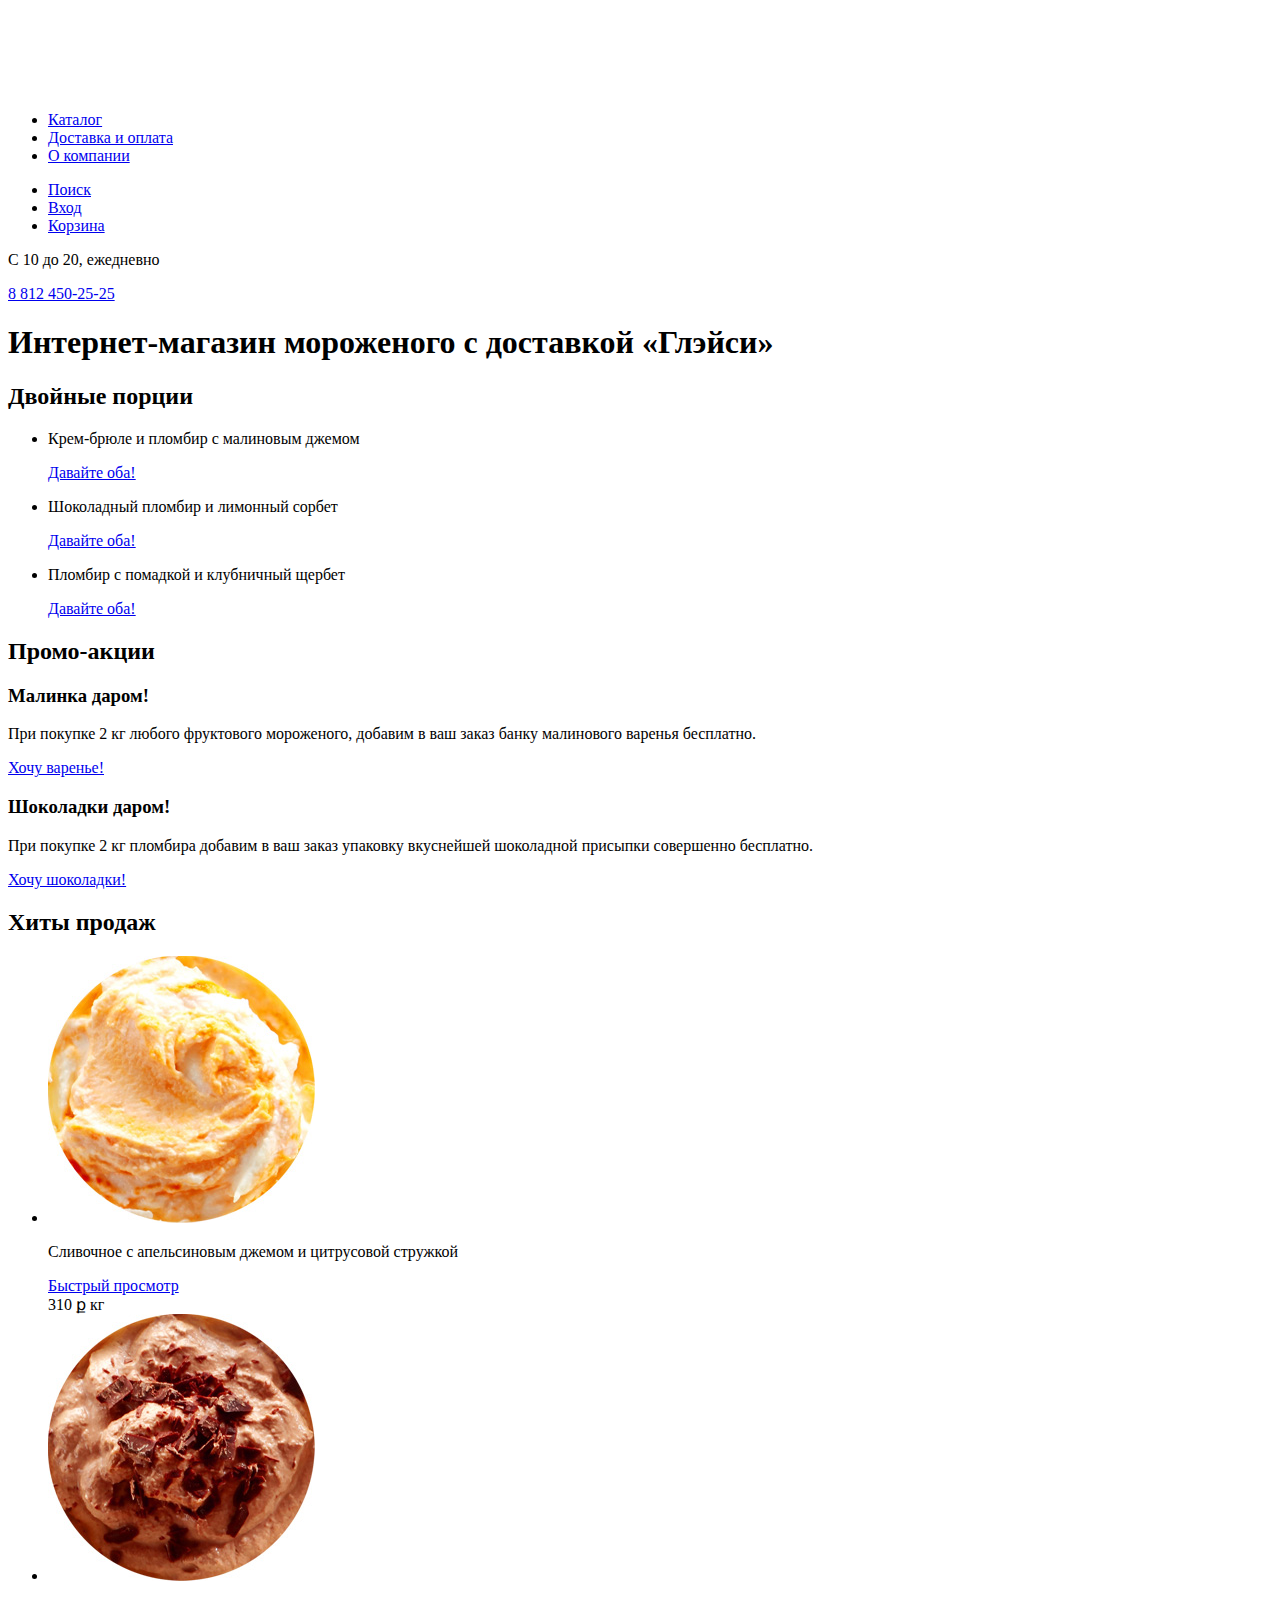
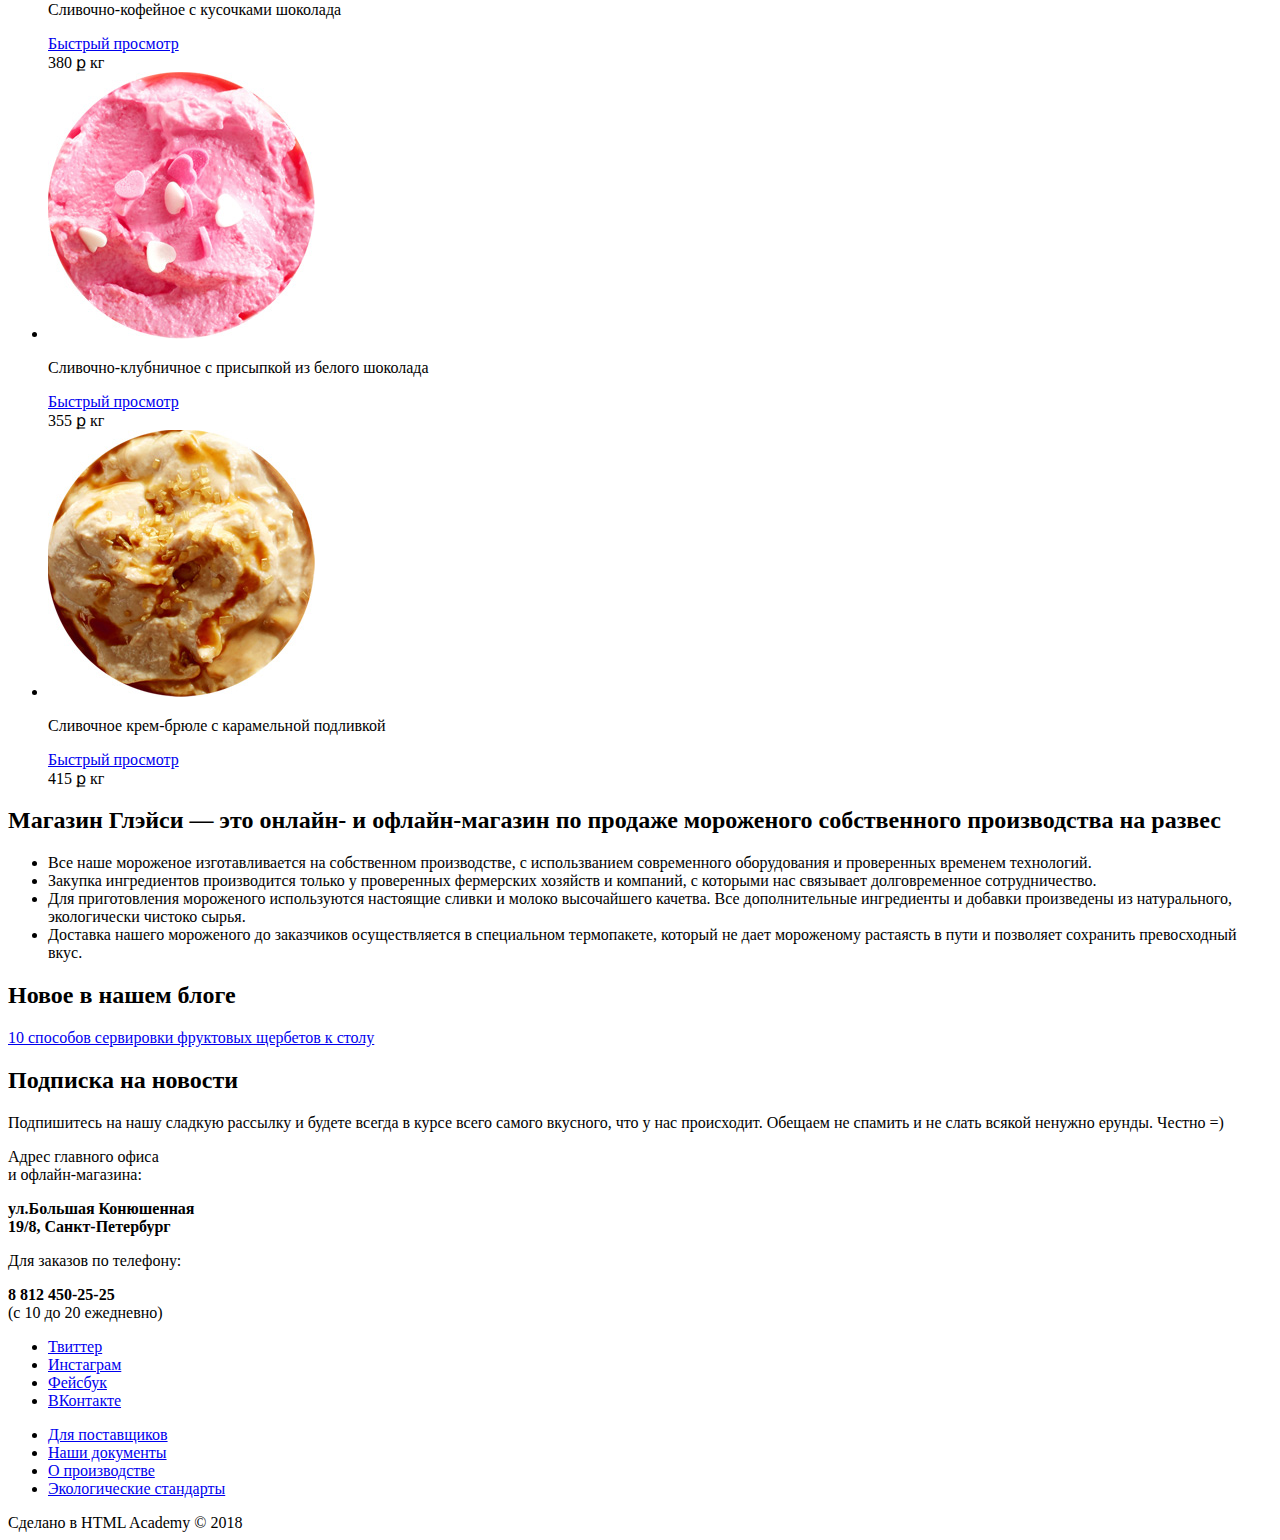
==== index.html @ 4cdc7714 "подготовка графики" ====
<!DOCTYPE html>
<html lang="ru">
<head>
	<meta charset="utf-8">
	<title>HTML Academy: Глейси</title>
</head>
<body>
	<header class="main-header">
		<nav class="main-navigation">
			<p class="logo">
				<img src="img/logo.svg" width="170" height="75" alt="Логотип Глейси">
			</p>
			<ul class="site-navigation">
				<li><a href="catalog.html" title="Каталог мороженого">Каталог</a></li>
				<li><a href="delvery.html" title="Информация о доставке и оплате">Доставка и оплата</a></li>
				<li><a href="abotu.html" title="Информация о компании">О компании</a></li>
			</ul>
			<ul class="user-navigation">
				<li><a href="search.html" title="Поиск по сайту">Поиск</a></li>
				<li><a href="login.html" title="Вход в личный кабинет">Вход</a></li>
				<li><a href="basket.html" title="Корзина покупок">Корзина</a></li>
			</ul>
		</nav>
		<div class="worktime-info">
			<p class="worktime">С 10 до 20, ежедневно</p>
			<a class="phone" href="tel:+88124502525" title="Рабочий телефон">8 812 450-25-25</a>
		</div>
	</header>
	<main class="container">
		<h1 class="invisible-h1">Интернет-магазин мороженого с доставкой «Глэйси»</h1>
		<section class="slider">
			<h2 class="invisible-h2">Двойные порции</h2>
			<ul class="slider-list">
				<li>
					<p>Крем-брюле и пломбир с малиновым джемом</p>
					<a href="#" class="slider-button" title="Заказать Крем-брюле и пломбир с малиновым джемом">Давайте оба!</a>
				</li>
				<li>
					<p>Шоколадный пломбир и лимонный сорбет</p>
					<a href="#" class="slider-button" title="Заказать Шоколадный пломбир и лимонный сорбет">Давайте оба!</a>
				</li>
				<li>
					<p>Пломбир с помадкой и клубничный щербет</p>
					<a href="#" class="slider-button" title="Заказать Пломбир с помадкой и клубничный щербет">Давайте оба!</a>
				</li>
			</ul>
		</section>
		<section class="promo">
			<h2 class="invisible-h2">Промо-акции</h2>
			<div class="promo-left">
				<h3>Малинка даром!</h3>
				<p>При покупке 2 кг любого фруктового мороженого, добавим в ваш заказ банку малинового варенья бесплатно.</p>
				<a href="#" class="button" title="Заказать фруктовое мороженое с малиновым вареньем">Хочу варенье!</a>
			</div>
			<div class="promo-right">
				<h3>Шоколадки даром!</h3>
				<p>При покупке 2 кг пломбира добавим в ваш заказ упаковку вкуснейшей шоколадной присыпки совершенно бесплатно.<p>
				<a href="#" class="button" title="Заказать пломбира с шоколадной присыпкой">Хочу шоколадки!</a>
			</div>
		</section>
		<section class="hits">
			<h2 class="invisible-h2">Хиты продаж</h2>
			<ul class="hits-list">
				<li>
					<a href="#" title="Мороженое"><img src="img/cream-1.jpg" alt="Мороженое" width="267" height="267"></a>
					<p>Сливочное с апельсиновым джемом и цитрусовой стружкой</p>
					<a href="#" class="invisible-a" title="Просмотр выбранной позиции">Быстрый просмотр</a>
					<div class="price">
						<span class="price-value">310</span>
						<span class="currency">ք</span>
						<span class="weight">кг</span>
					</div>
				</li>
				<li>
					<a href="#" title="Мороженое"><img src="img/cream-2.jpg" alt="Мороженое" width="267" height="267"></a>
					<p>Сливочно-кофейное с кусочками шоколада</p>
					<a href="#" class="invisible-a" title="Просмотр выбранной позиции">Быстрый просмотр</a>
					<div class="price">
						<span class="price-value">380</span>
						<span class="currency">ք</span>
						<span class="weight">кг</span>
					</div>
				</li>
				<li>
					<a href="#" title="Мороженое"><img src="img/cream-3.jpg" alt="Мороженое" width="267" height="267"></a>
					<p>Сливочно-клубничное с присыпкой из белого шоколада</p>
					<a href="#" class="invisible-a" title="Просмотр выбранной позиции">Быстрый просмотр</a>
					<div class="price">
						<span class="price-value">355</span>
						<span class="currency">ք</span>
						<span class="weight">кг</span>
					</div>
				</li>
				<li>
					<a href="#" title="Мороженое"><img src="img/cream-4.jpg" alt="Мороженое" width="267" height="267"></a>
					<p>Сливочное крем-брюле с карамельной подливкой</p>
					<a href="#" class="invisible-a" title="Просмотр выбранной позиции">Быстрый просмотр</a>
					<div class="price">
						<span class="price-value">415</span>
						<span class="currency">ք</span>
						<span class="weight">кг</span>
					</div>
				</li>
			</ul>
		</section>
		<section class="about">
			<h2>Магазин Глэйси — это онлайн- и офлайн-магазин по продаже мороженого собственного производства на развес</h2>
			<ul class="about-list">
				<li>Все наше мороженое изготавливается на собственном производстве, с использванием современного оборудования и проверенных временем технологий.</li>
				<li>Закупка ингредиентов производится только у проверенных фермерских хозяйств и компаний, с которыми нас связывает долговременное сотрудничество.</li>
				<li>Для приготовления мороженого используются настоящие сливки и молоко высочайшего качетва. Все дополнительные ингредиенты и добавки произведены из натурального, экологически чистоко сырья.</li>
				<li>Доставка нашего мороженого до заказчиков осуществляется в специальном термопакете, который не дает мороженому растаясть в пути и позволяет сохранить превосходный вкус.</li>
			</ul>
		</section>
		<article class="blog-news">
			<h2>Новое в нашем блоге</h2>
			<a href="#" title="10 способов сервировки фруктовых щербетов к столу">10 способов сервировки фруктовых щербетов к столу</a>
		</article>
		<section class="mail-request">
			<h2 class="invisible-h2">Подписка на новости</h2>
			<p>Подпишитесь на нашу сладкую рассылку и будете всегда в курсе всего самого вкусного, что у нас происходит. Обещаем не спамить и не слать всякой ненужно ерунды. Честно =)</p>
			<!-- FORM -->
		</section>
		<section class="map">
			<div class="map-contacts">
				<p>Адрес главного офиса<br>
				и офлайн-магазина:</p>
				<b>ул.Большая Конюшенная<br>
				19/8, Санкт-Петербург</b>
				<p>Для заказов по телефону:</p>
				<b>8 812 450-25-25</b><br>
				(с 10 до 20 ежедневно)
			</div>
		</section>
	</main>
	<footer class="main-footer">
		<div class="footer-social">
			<ul class="social-list">
				<li><a href="#" class="social-tw" title="Страница в Твиттере" target="_blank">Твиттер</a></li>
				<li><a href="#" class="social-in" title="Страница в Инстаграм" target="_blank">Инстаграм</a></li>
				<li><a href="#" class="social-fb" title="Группа в Фейсбуке" target="_blank">Фейсбук</a></li>
				<li><a href="#" class="social-vk" title="Группа ВКонтакте" target="_blank">ВКонтакте</a></li>
			</ul>
		</div>
		<div class="footer-links">
			<ul class="footer-links-list">
				<li><a href="#" title="Информация для поставщиков">Для поставщиков</a></li>
				<li><a href="#" title="Юридические документы">Наши документы</a></li>
				<li><a href="#" title="Информация о производстве">О производстве</a></li>
				<li><a href="#" title="Информация об экологических стандартах">Экологические стандарты</a></li>
			</ul>
		</div>
		<div class="footer-copyright">
			Сделано в HTML Academy &copy; 2018
		</div>
	</footer>
</body>
</html>
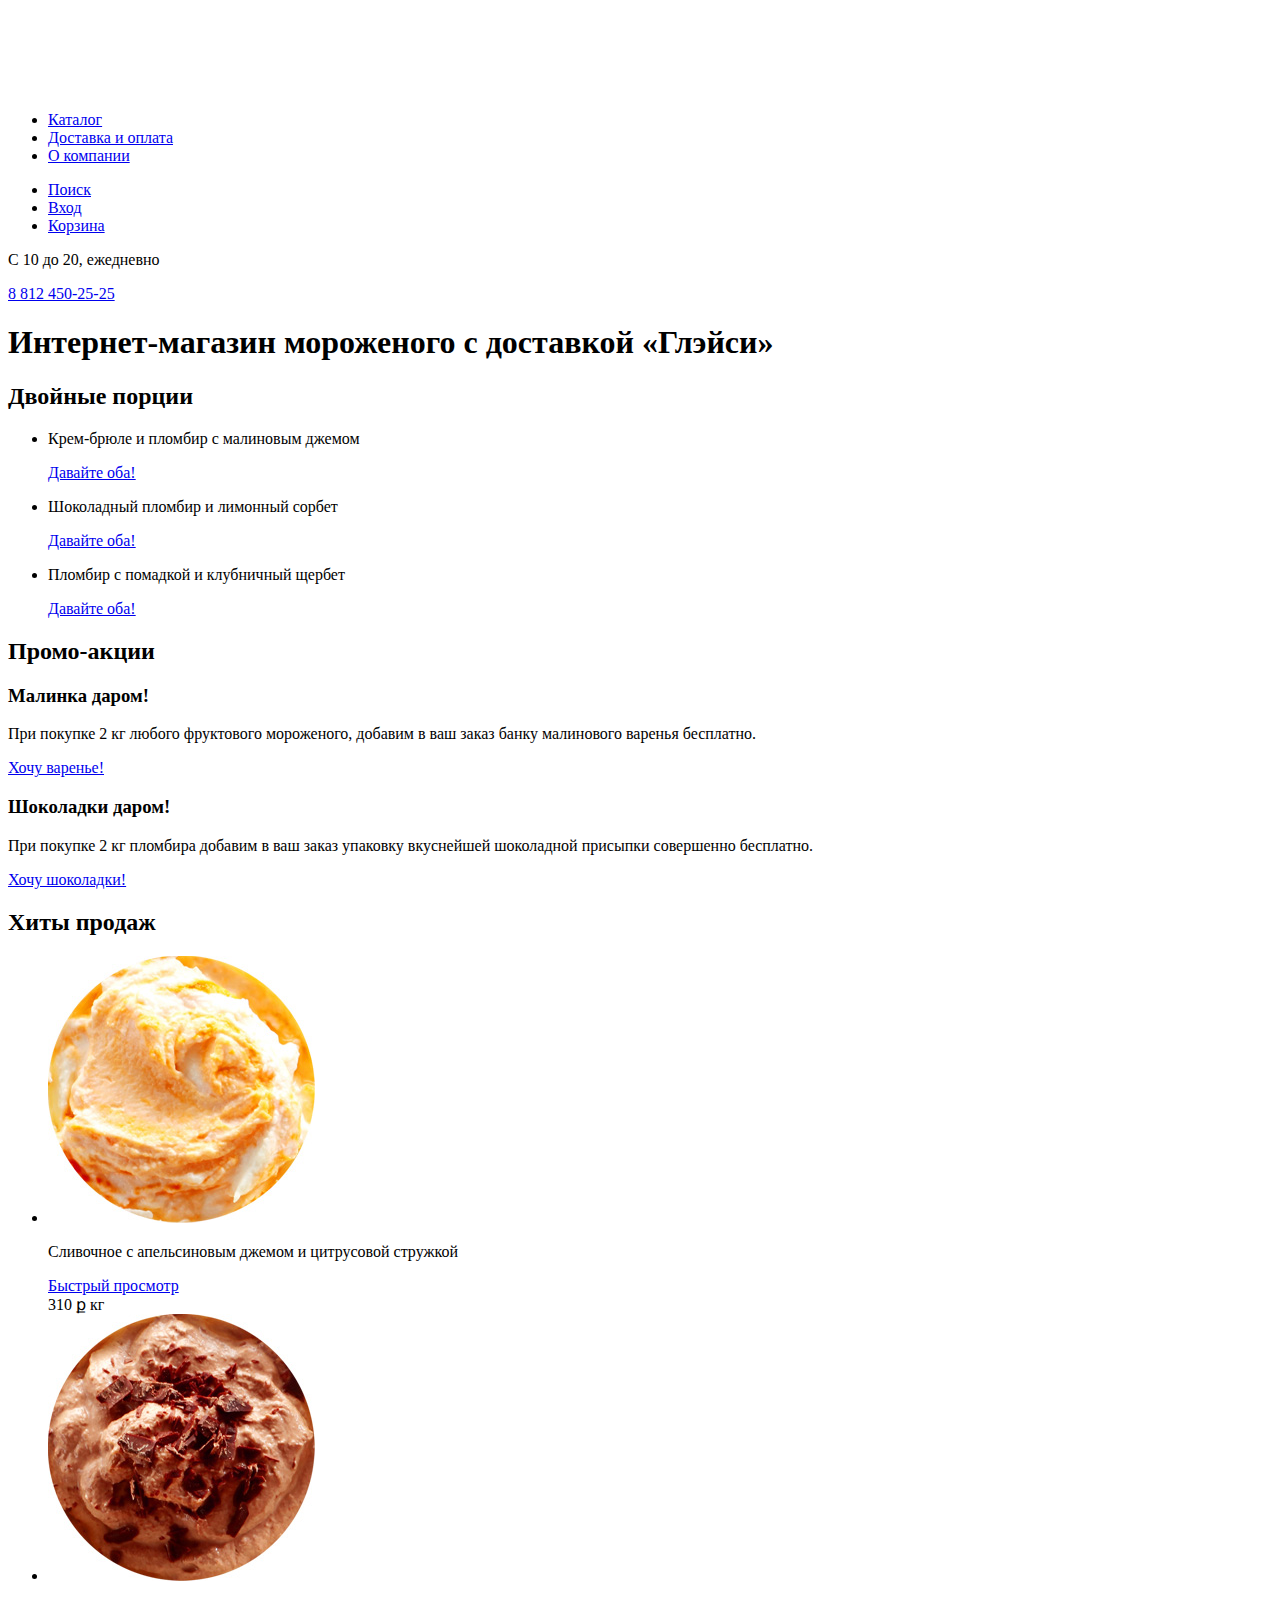
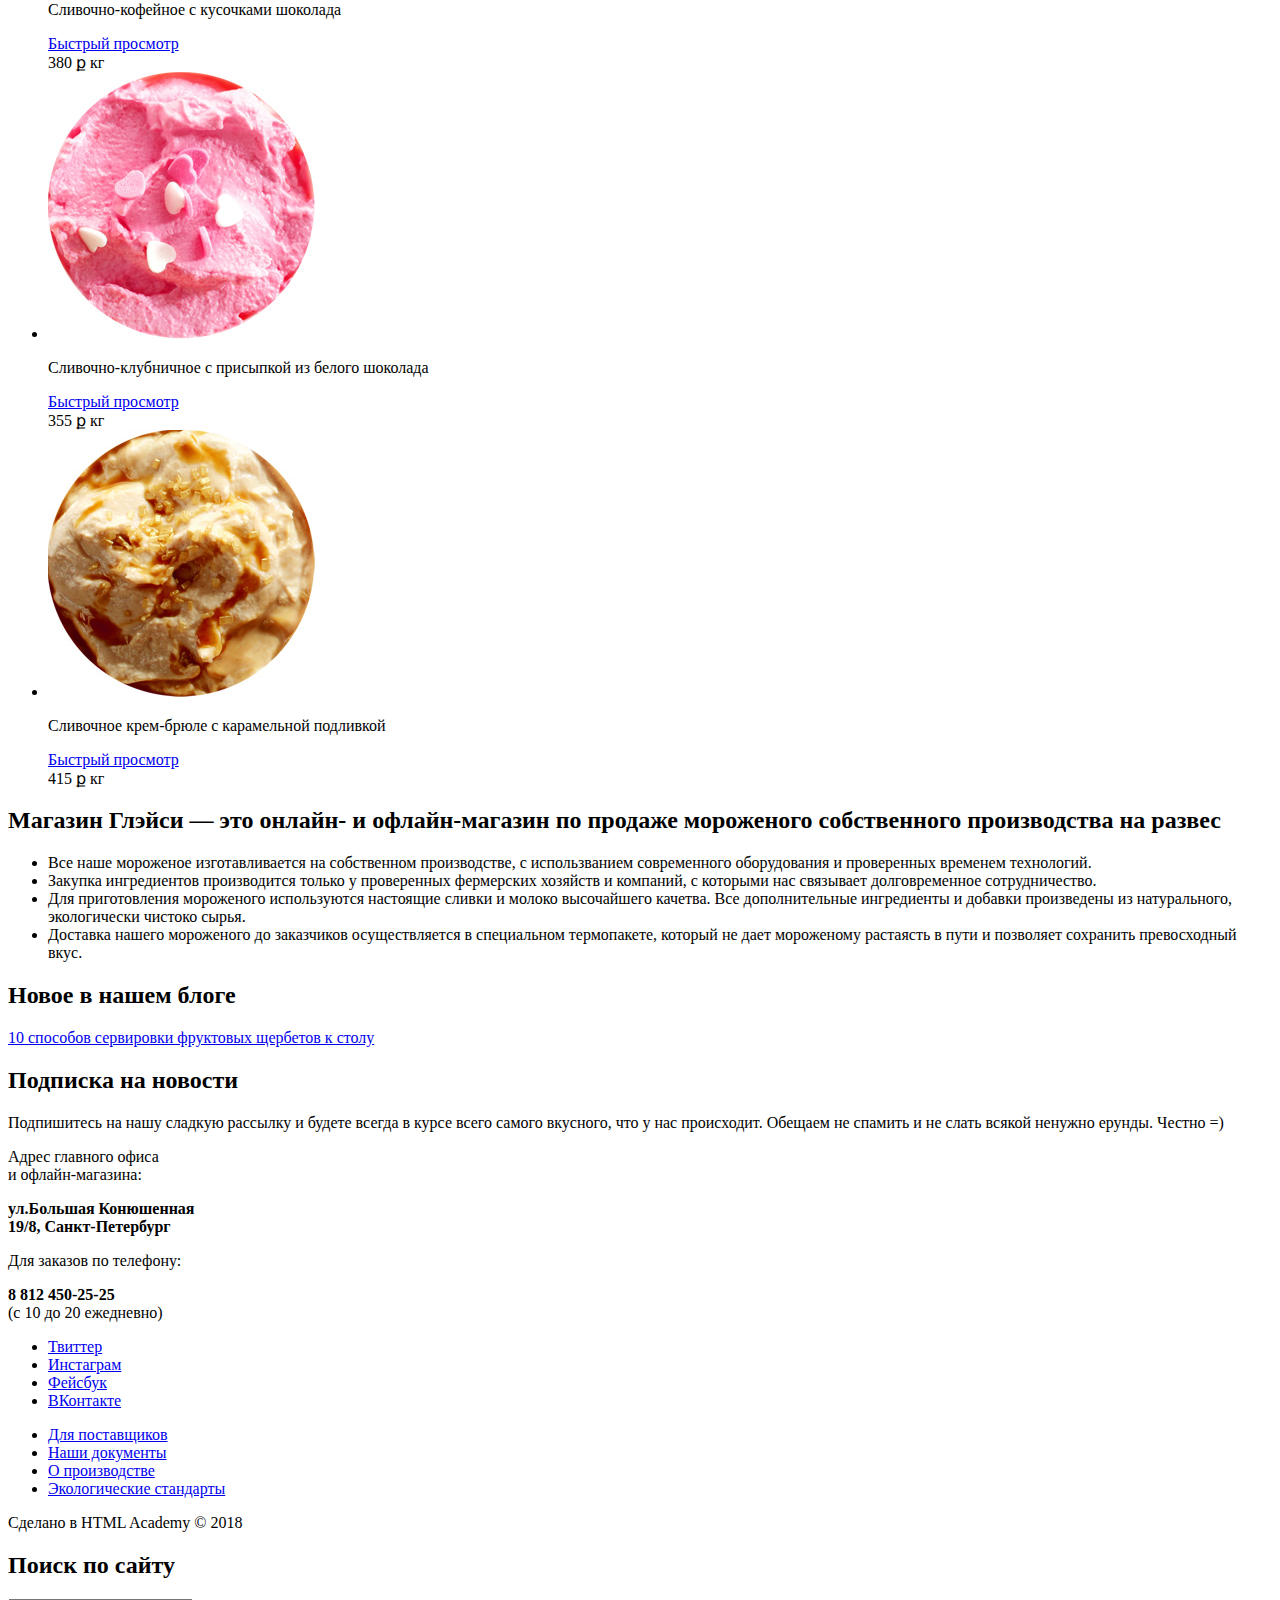
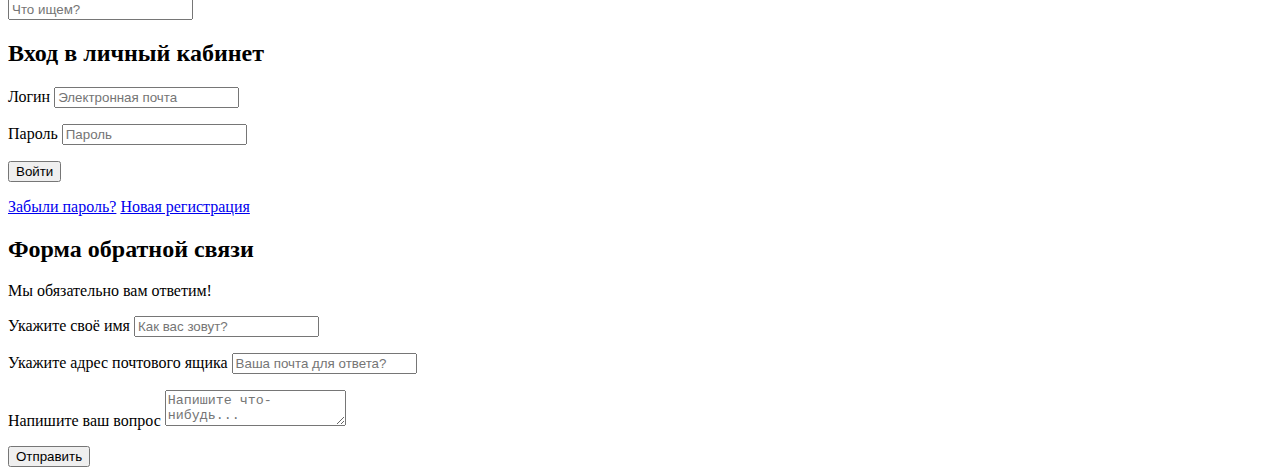
==== commit 57413095: "разметка попапов" ====
--- a/index.html
+++ b/index.html
@@ -27,9 +27,9 @@
 		</div>
 	</header>
 	<main class="container">
-		<h1 class="invisible-h1">Интернет-магазин мороженого с доставкой «Глэйси»</h1>
+		<h1 class="visually-hidden">Интернет-магазин мороженого с доставкой «Глэйси»</h1>
 		<section class="slider">
-			<h2 class="invisible-h2">Двойные порции</h2>
+			<h2 class="visually-hidden">Двойные порции</h2>
 			<ul class="slider-list">
 				<li>
 					<p>Крем-брюле и пломбир с малиновым джемом</p>
@@ -46,7 +46,7 @@
 			</ul>
 		</section>
 		<section class="promo">
-			<h2 class="invisible-h2">Промо-акции</h2>
+			<h2 class="visually-hidden">Промо-акции</h2>
 			<div class="promo-left">
 				<h3>Малинка даром!</h3>
 				<p>При покупке 2 кг любого фруктового мороженого, добавим в ваш заказ банку малинового варенья бесплатно.</p>
@@ -59,12 +59,12 @@
 			</div>
 		</section>
 		<section class="hits">
-			<h2 class="invisible-h2">Хиты продаж</h2>
+			<h2 class="visually-hidden">Хиты продаж</h2>
 			<ul class="hits-list">
 				<li>
 					<a href="#" title="Мороженое"><img src="img/cream-1.jpg" alt="Мороженое" width="267" height="267"></a>
 					<p>Сливочное с апельсиновым джемом и цитрусовой стружкой</p>
-					<a href="#" class="invisible-a" title="Просмотр выбранной позиции">Быстрый просмотр</a>
+					<a href="#" class="invisible-link" title="Просмотр выбранной позиции">Быстрый просмотр</a>
 					<div class="price">
 						<span class="price-value">310</span>
 						<span class="currency">ք</span>
@@ -74,7 +74,7 @@
 				<li>
 					<a href="#" title="Мороженое"><img src="img/cream-2.jpg" alt="Мороженое" width="267" height="267"></a>
 					<p>Сливочно-кофейное с кусочками шоколада</p>
-					<a href="#" class="invisible-a" title="Просмотр выбранной позиции">Быстрый просмотр</a>
+					<a href="#" class="invisible-link" title="Просмотр выбранной позиции">Быстрый просмотр</a>
 					<div class="price">
 						<span class="price-value">380</span>
 						<span class="currency">ք</span>
@@ -84,7 +84,7 @@
 				<li>
 					<a href="#" title="Мороженое"><img src="img/cream-3.jpg" alt="Мороженое" width="267" height="267"></a>
 					<p>Сливочно-клубничное с присыпкой из белого шоколада</p>
-					<a href="#" class="invisible-a" title="Просмотр выбранной позиции">Быстрый просмотр</a>
+					<a href="#" class="invisible-link" title="Просмотр выбранной позиции">Быстрый просмотр</a>
 					<div class="price">
 						<span class="price-value">355</span>
 						<span class="currency">ք</span>
@@ -94,7 +94,7 @@
 				<li>
 					<a href="#" title="Мороженое"><img src="img/cream-4.jpg" alt="Мороженое" width="267" height="267"></a>
 					<p>Сливочное крем-брюле с карамельной подливкой</p>
-					<a href="#" class="invisible-a" title="Просмотр выбранной позиции">Быстрый просмотр</a>
+					<a href="#" class="invisible-link" title="Просмотр выбранной позиции">Быстрый просмотр</a>
 					<div class="price">
 						<span class="price-value">415</span>
 						<span class="currency">ք</span>
@@ -117,7 +117,7 @@
 			<a href="#" title="10 способов сервировки фруктовых щербетов к столу">10 способов сервировки фруктовых щербетов к столу</a>
 		</article>
 		<section class="mail-request">
-			<h2 class="invisible-h2">Подписка на новости</h2>
+			<h2 class="visually-hidden">Подписка на новости</h2>
 			<p>Подпишитесь на нашу сладкую рассылку и будете всегда в курсе всего самого вкусного, что у нас происходит. Обещаем не спамить и не слать всякой ненужно ерунды. Честно =)</p>
 			<!-- FORM -->
 		</section>
@@ -154,5 +154,52 @@
 			Сделано в HTML Academy &copy; 2018
 		</div>
 	</footer>
+
+	<section class="modal modal-search">
+		<h2 class="visually-hidden">Поиск по сайту</h2>
+		<input type="text" placeholder="Что ищем?">
+	</section>
+
+	<section class="modal modal-login">
+		<h2 class="visually-hidden">Вход в личный кабинет</h2>
+		<form action="https://echo.htmlacademy.ru/" method="get" class="form-login">
+			<p>
+				<label class="visually-hidden" for="user-login">Логин</label>
+				<input type="text" name="login" id="user-login" class="login-email" placeholder="Электронная почта">
+			</p>
+			<p>
+				<label class="visually-hidden" for="user-password">Пароль</label>
+				<input type="text" name="password" id="user-password"class="login-password" placeholder="Пароль">
+			</p>
+			<p>
+				<button type="submit" class="button-login">Войти</button>
+				<div class="login-links">
+					<a href="#">Забыли пароль?</a>
+					<a href="#">Новая регистрация</a>
+				</div>
+			</p>
+		</form>
+	</section>
+
+	<section class="modal modal-feedback">
+		<h2 class="visually-hidden">Форма обратной связи</h2>
+		<p>Мы обязательно вам ответим!</p>
+		<form action="https://echo.htmlacademy.ru/" method="get" class="form-feedback">
+			<p>
+				<label for="feedback-name" class="visually-hidden">Укажите своё имя</label>
+				<input id="feedback-name" type="text" class="feedback-name" name="username" placeholder="Как вас зовут?">
+			</p>
+			<p>
+				<label for="feedback-email" class="visually-hidden">Укажите адрес почтового ящика</label>
+				<input id="feedback-email" type="text" class="feedback-email" name="usermail" placeholder="Ваша почта для ответа?">
+			</p>
+			<p>
+				<label for="feedback-text" class="visually-hidden">Напишите ваш вопрос</label>
+				<textarea id="feedback-text" class="feedback-text" name="usertext" placeholder="Напишите что-нибудь..."></textarea>
+			</p>
+			<button class="button" type="submit">Отправить</button>
+		</form>
+	</section>
+
 </body>
 </html>
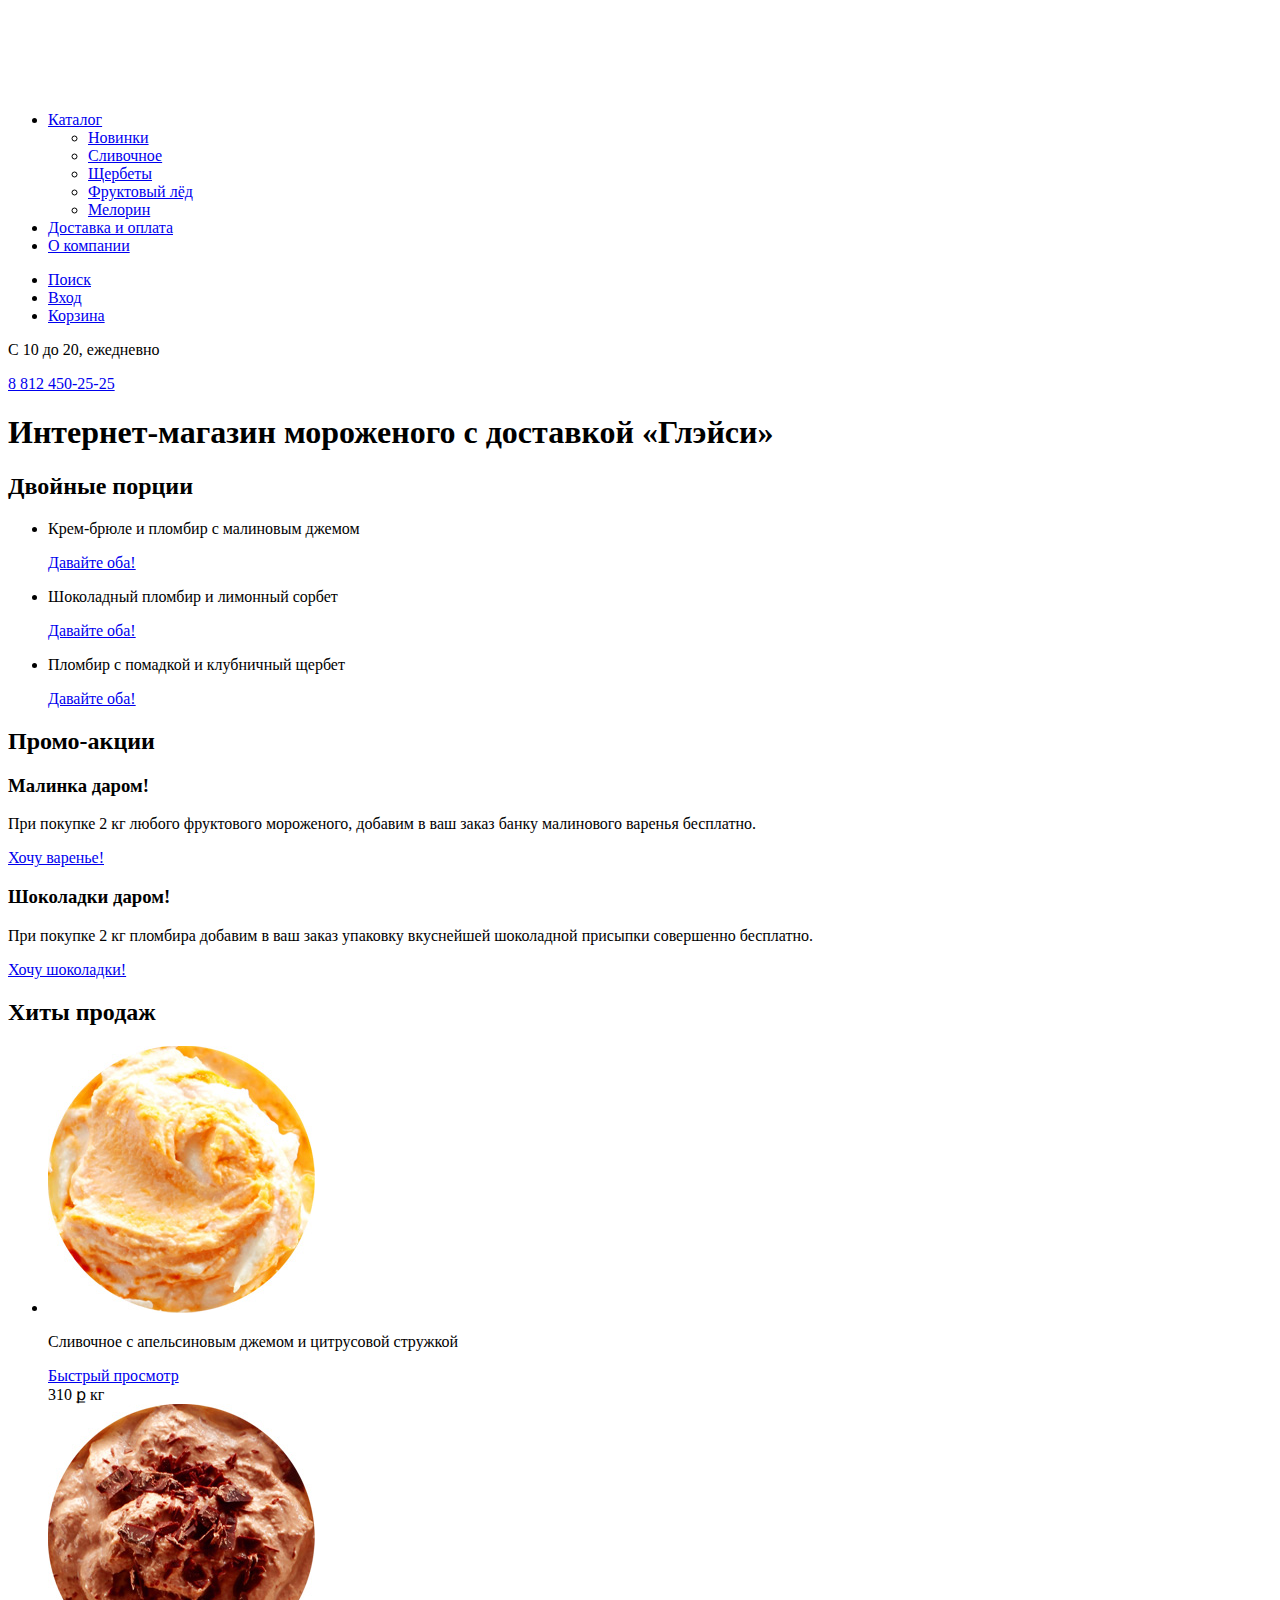
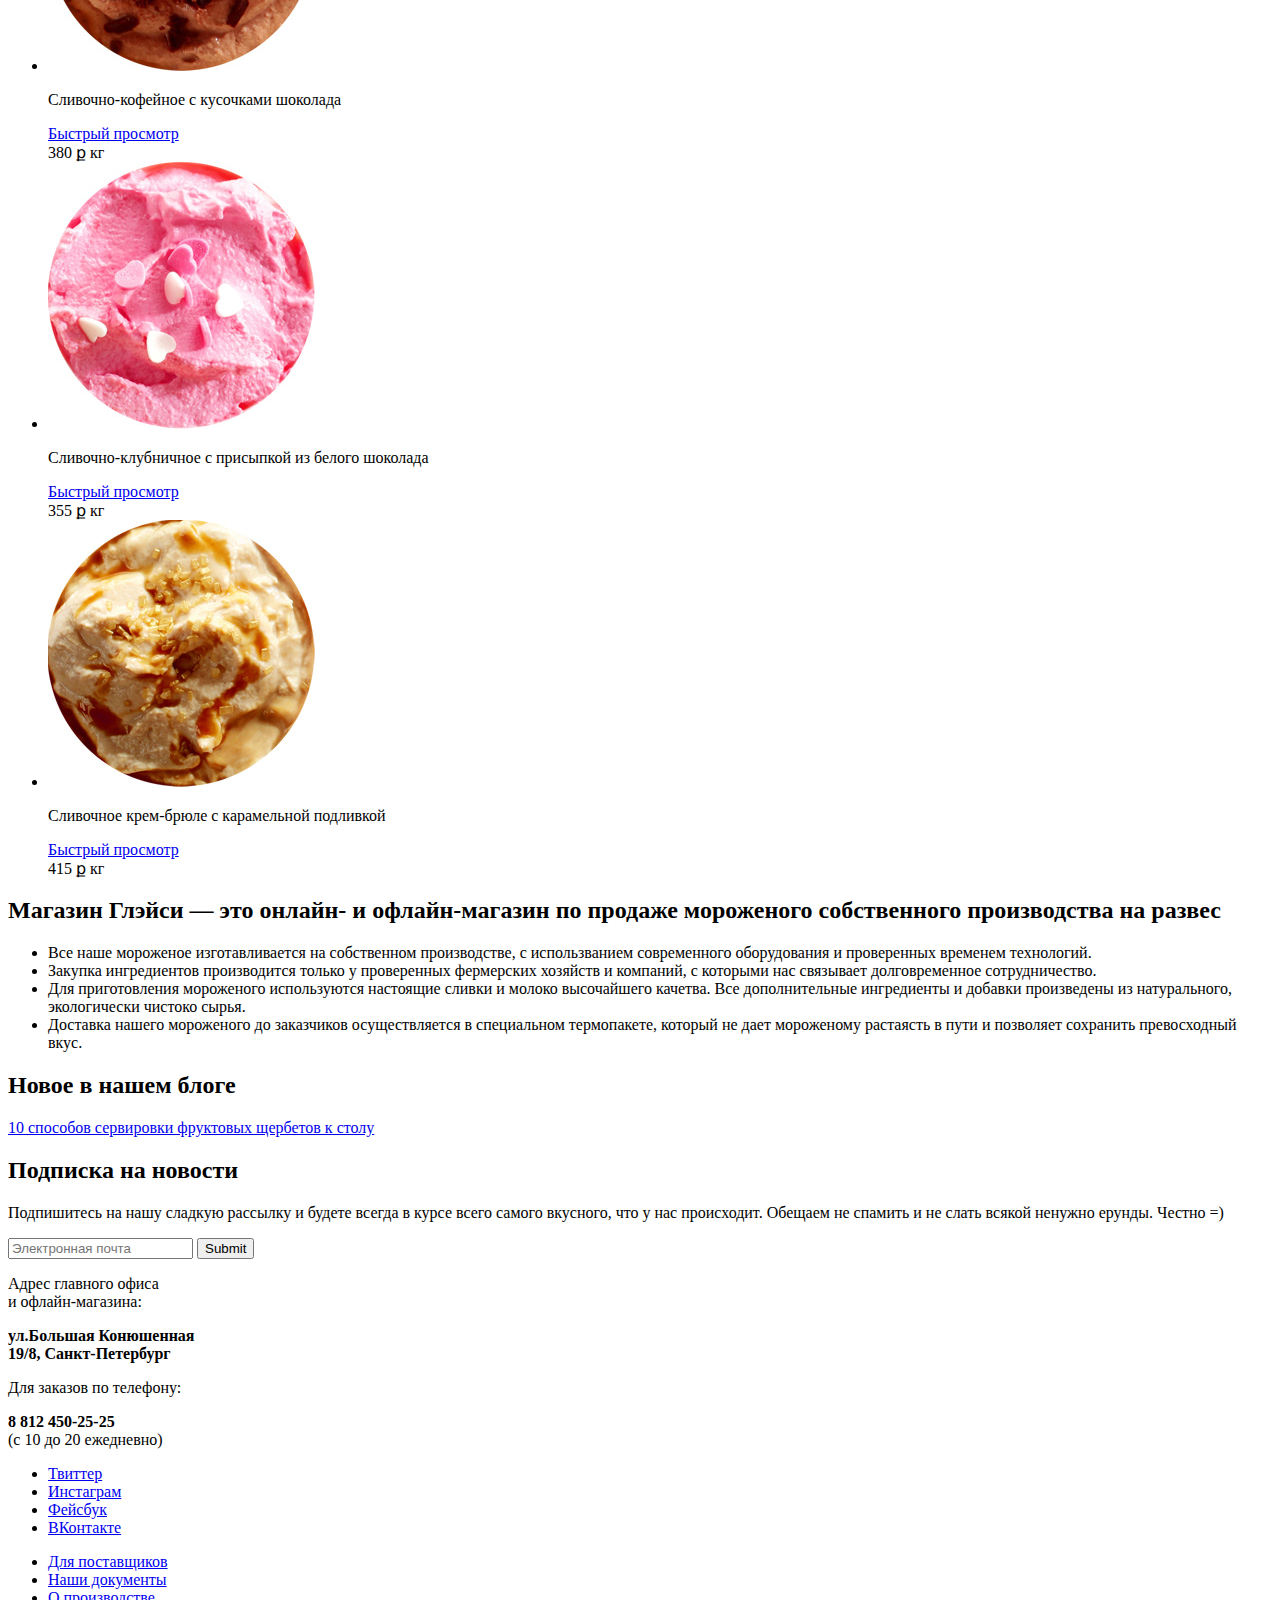
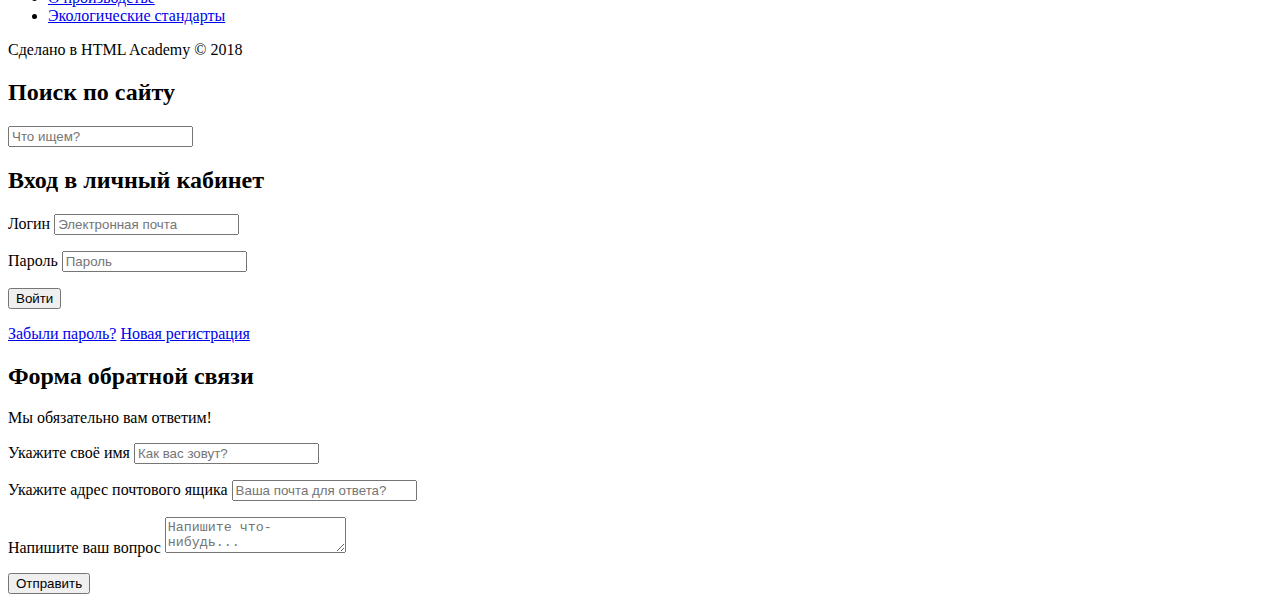
==== commit 2f7fcbec: "разметка подменю "Каталог"" ====
--- a/index.html
+++ b/index.html
@@ -11,7 +11,16 @@
 				<img src="img/logo.svg" width="170" height="75" alt="Логотип Глейси">
 			</p>
 			<ul class="site-navigation">
-				<li><a href="catalog.html" title="Каталог мороженого">Каталог</a></li>
+				<li>
+					<a href="catalog.html" title="Каталог мороженого">Каталог</a>
+					<ul class="sub-menu">
+                    	<li><a href="#1">Новинки</a></li>
+                    	<li><a href="#2">Сливочное</a></li>
+                    	<li><a href="#3">Щербеты</a></li>
+                    	<li><a href="#3">Фруктовый лёд</a></li>
+                    	<li><a href="#3">Мелорин</a></li>
+                	</ul>
+				</li>
 				<li><a href="delvery.html" title="Информация о доставке и оплате">Доставка и оплата</a></li>
 				<li><a href="abotu.html" title="Информация о компании">О компании</a></li>
 			</ul>
@@ -119,7 +128,10 @@
 		<section class="mail-request">
 			<h2 class="visually-hidden">Подписка на новости</h2>
 			<p>Подпишитесь на нашу сладкую рассылку и будете всегда в курсе всего самого вкусного, что у нас происходит. Обещаем не спамить и не слать всякой ненужно ерунды. Честно =)</p>
-			<!-- FORM -->
+			<form action="http://echo.htmlacademy.ru/" method="get" class="form-subscribe">
+				<input type="text" name="mailforspam" placeholder="Электронная почта" required="required">
+				<input type="submit" class="button">
+			</form>
 		</section>
 		<section class="map">
 			<div class="map-contacts">
@@ -157,7 +169,9 @@
 
 	<section class="modal modal-search">
 		<h2 class="visually-hidden">Поиск по сайту</h2>
-		<input type="text" placeholder="Что ищем?">
+		<form action="http://echo.htmlacademy.ru/" method="get" class="form-search">
+			<input type="text" name="query" placeholder="Что ищем?" required="required">
+		</form>
 	</section>
 
 	<section class="modal modal-login">
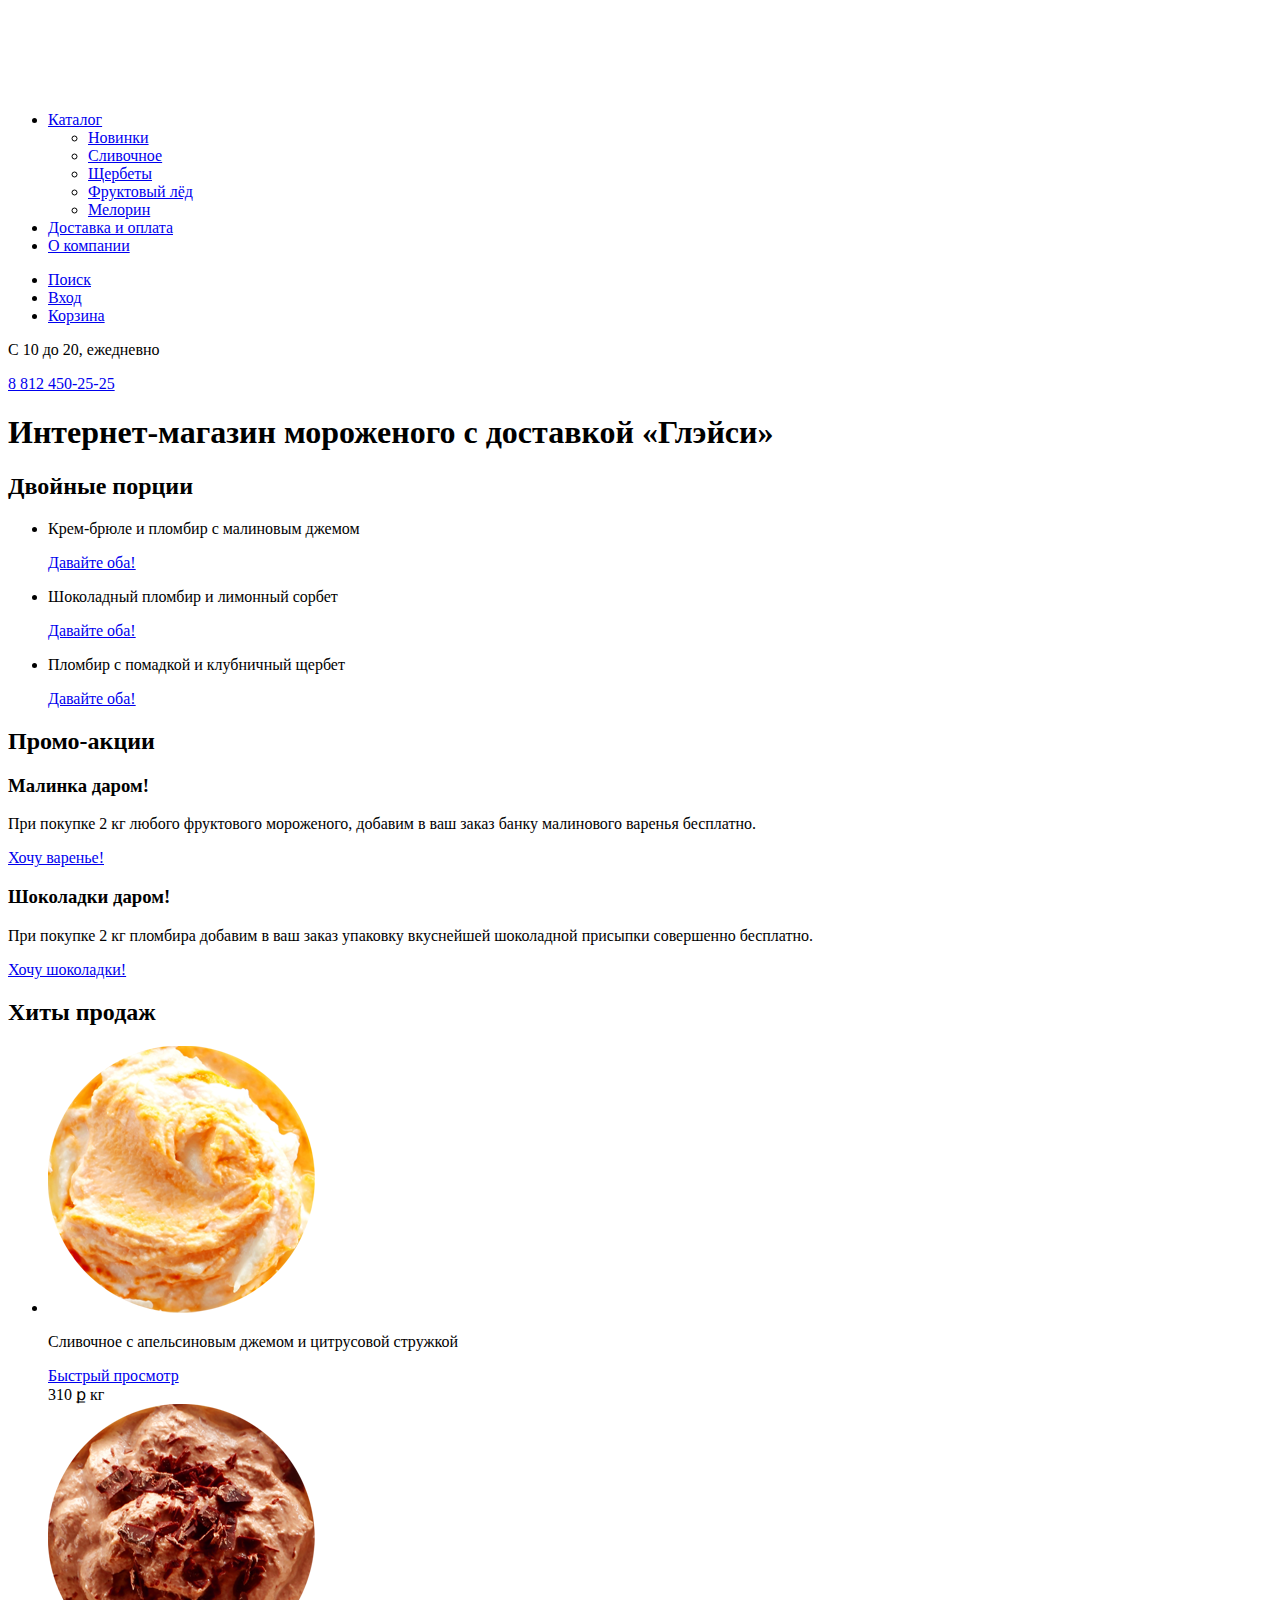
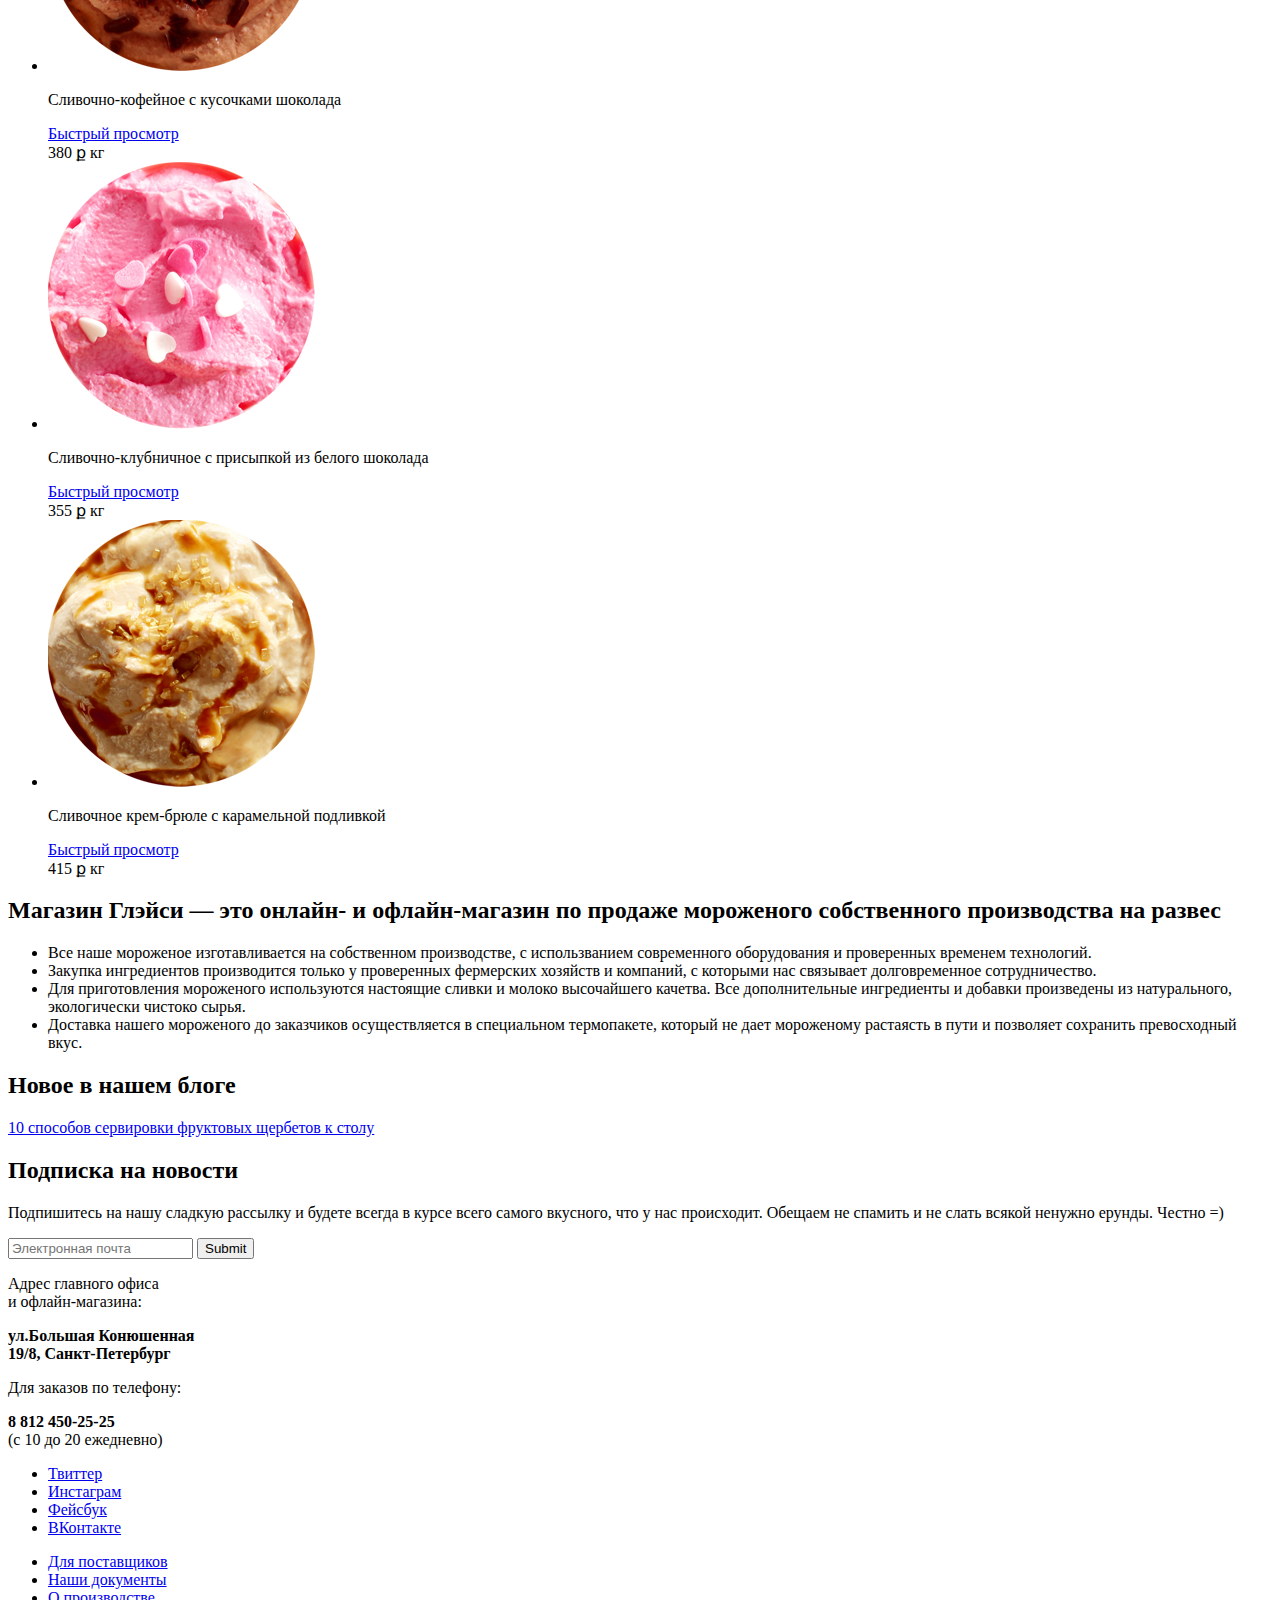
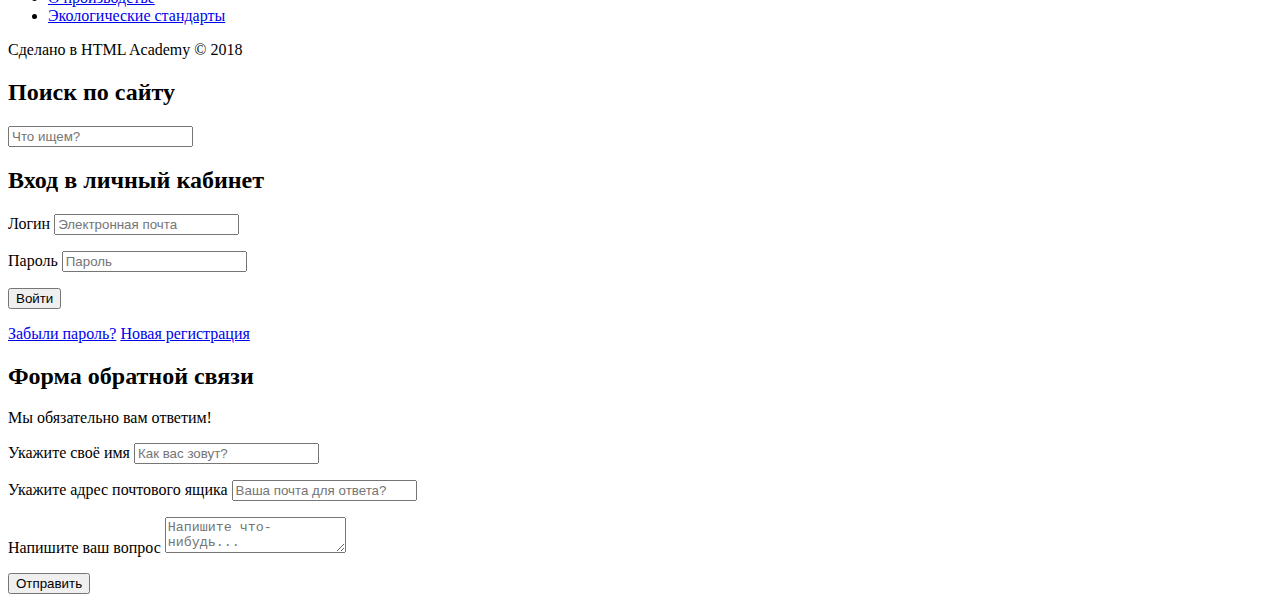
==== commit a13dba7c: "картинки заменил на png" ====
--- a/index.html
+++ b/index.html
@@ -14,11 +14,11 @@
 				<li>
 					<a href="catalog.html" title="Каталог мороженого">Каталог</a>
 					<ul class="sub-menu">
-                    	<li><a href="#1">Новинки</a></li>
-                    	<li><a href="#2">Сливочное</a></li>
-                    	<li><a href="#3">Щербеты</a></li>
-                    	<li><a href="#3">Фруктовый лёд</a></li>
-                    	<li><a href="#3">Мелорин</a></li>
+                    	<li><a href="#">Новинки</a></li>
+                    	<li><a href="#">Сливочное</a></li>
+                    	<li><a href="#">Щербеты</a></li>
+                    	<li><a href="#">Фруктовый лёд</a></li>
+                    	<li><a href="#">Мелорин</a></li>
                 	</ul>
 				</li>
 				<li><a href="delvery.html" title="Информация о доставке и оплате">Доставка и оплата</a></li>
@@ -71,7 +71,7 @@
 			<h2 class="visually-hidden">Хиты продаж</h2>
 			<ul class="hits-list">
 				<li>
-					<a href="#" title="Мороженое"><img src="img/cream-1.jpg" alt="Мороженое" width="267" height="267"></a>
+					<a href="#" title="Мороженое"><img src="img/cream-1.png" alt="Мороженое" width="267" height="267"></a>
 					<p>Сливочное с апельсиновым джемом и цитрусовой стружкой</p>
 					<a href="#" class="invisible-link" title="Просмотр выбранной позиции">Быстрый просмотр</a>
 					<div class="price">
@@ -81,7 +81,7 @@
 					</div>
 				</li>
 				<li>
-					<a href="#" title="Мороженое"><img src="img/cream-2.jpg" alt="Мороженое" width="267" height="267"></a>
+					<a href="#" title="Мороженое"><img src="img/cream-2.png" alt="Мороженое" width="267" height="267"></a>
 					<p>Сливочно-кофейное с кусочками шоколада</p>
 					<a href="#" class="invisible-link" title="Просмотр выбранной позиции">Быстрый просмотр</a>
 					<div class="price">
@@ -91,7 +91,7 @@
 					</div>
 				</li>
 				<li>
-					<a href="#" title="Мороженое"><img src="img/cream-3.jpg" alt="Мороженое" width="267" height="267"></a>
+					<a href="#" title="Мороженое"><img src="img/cream-3.png" alt="Мороженое" width="267" height="267"></a>
 					<p>Сливочно-клубничное с присыпкой из белого шоколада</p>
 					<a href="#" class="invisible-link" title="Просмотр выбранной позиции">Быстрый просмотр</a>
 					<div class="price">
@@ -101,7 +101,7 @@
 					</div>
 				</li>
 				<li>
-					<a href="#" title="Мороженое"><img src="img/cream-4.jpg" alt="Мороженое" width="267" height="267"></a>
+					<a href="#" title="Мороженое"><img src="img/cream-4.png" alt="Мороженое" width="267" height="267"></a>
 					<p>Сливочное крем-брюле с карамельной подливкой</p>
 					<a href="#" class="invisible-link" title="Просмотр выбранной позиции">Быстрый просмотр</a>
 					<div class="price">
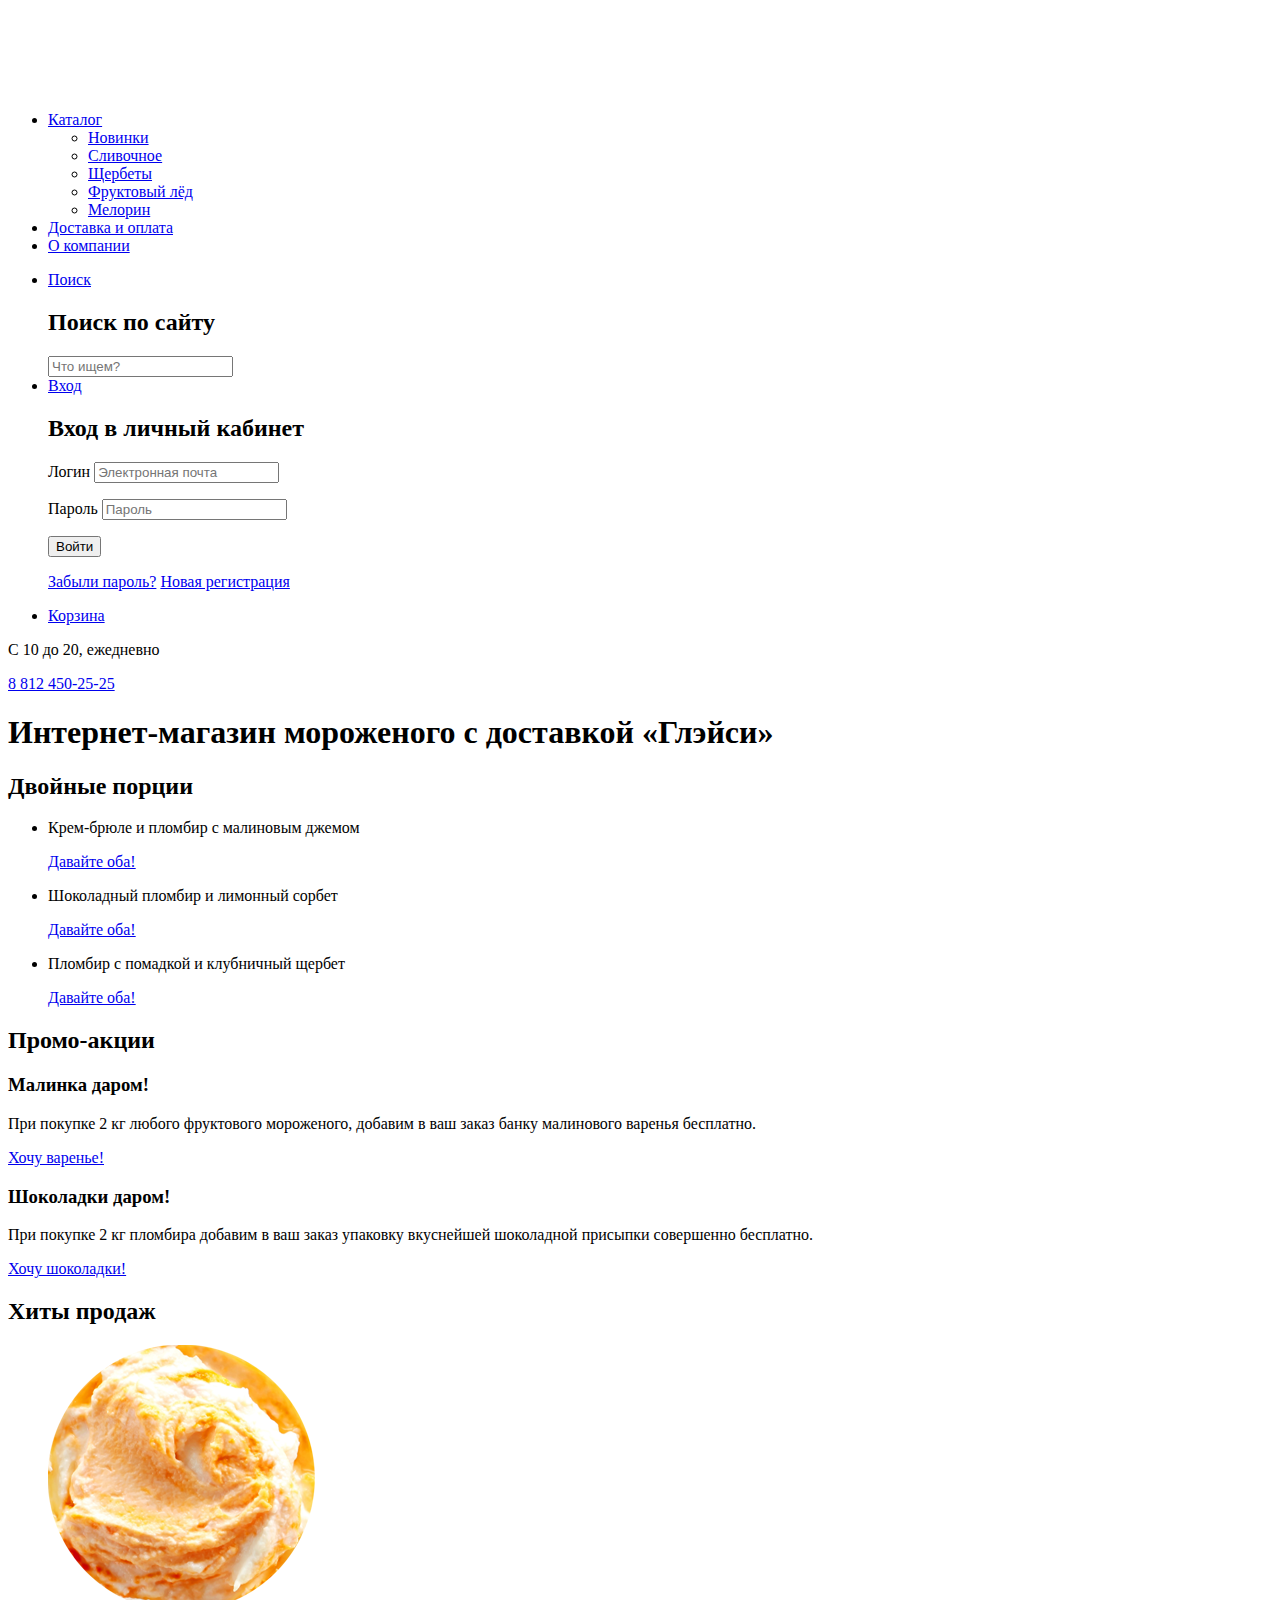
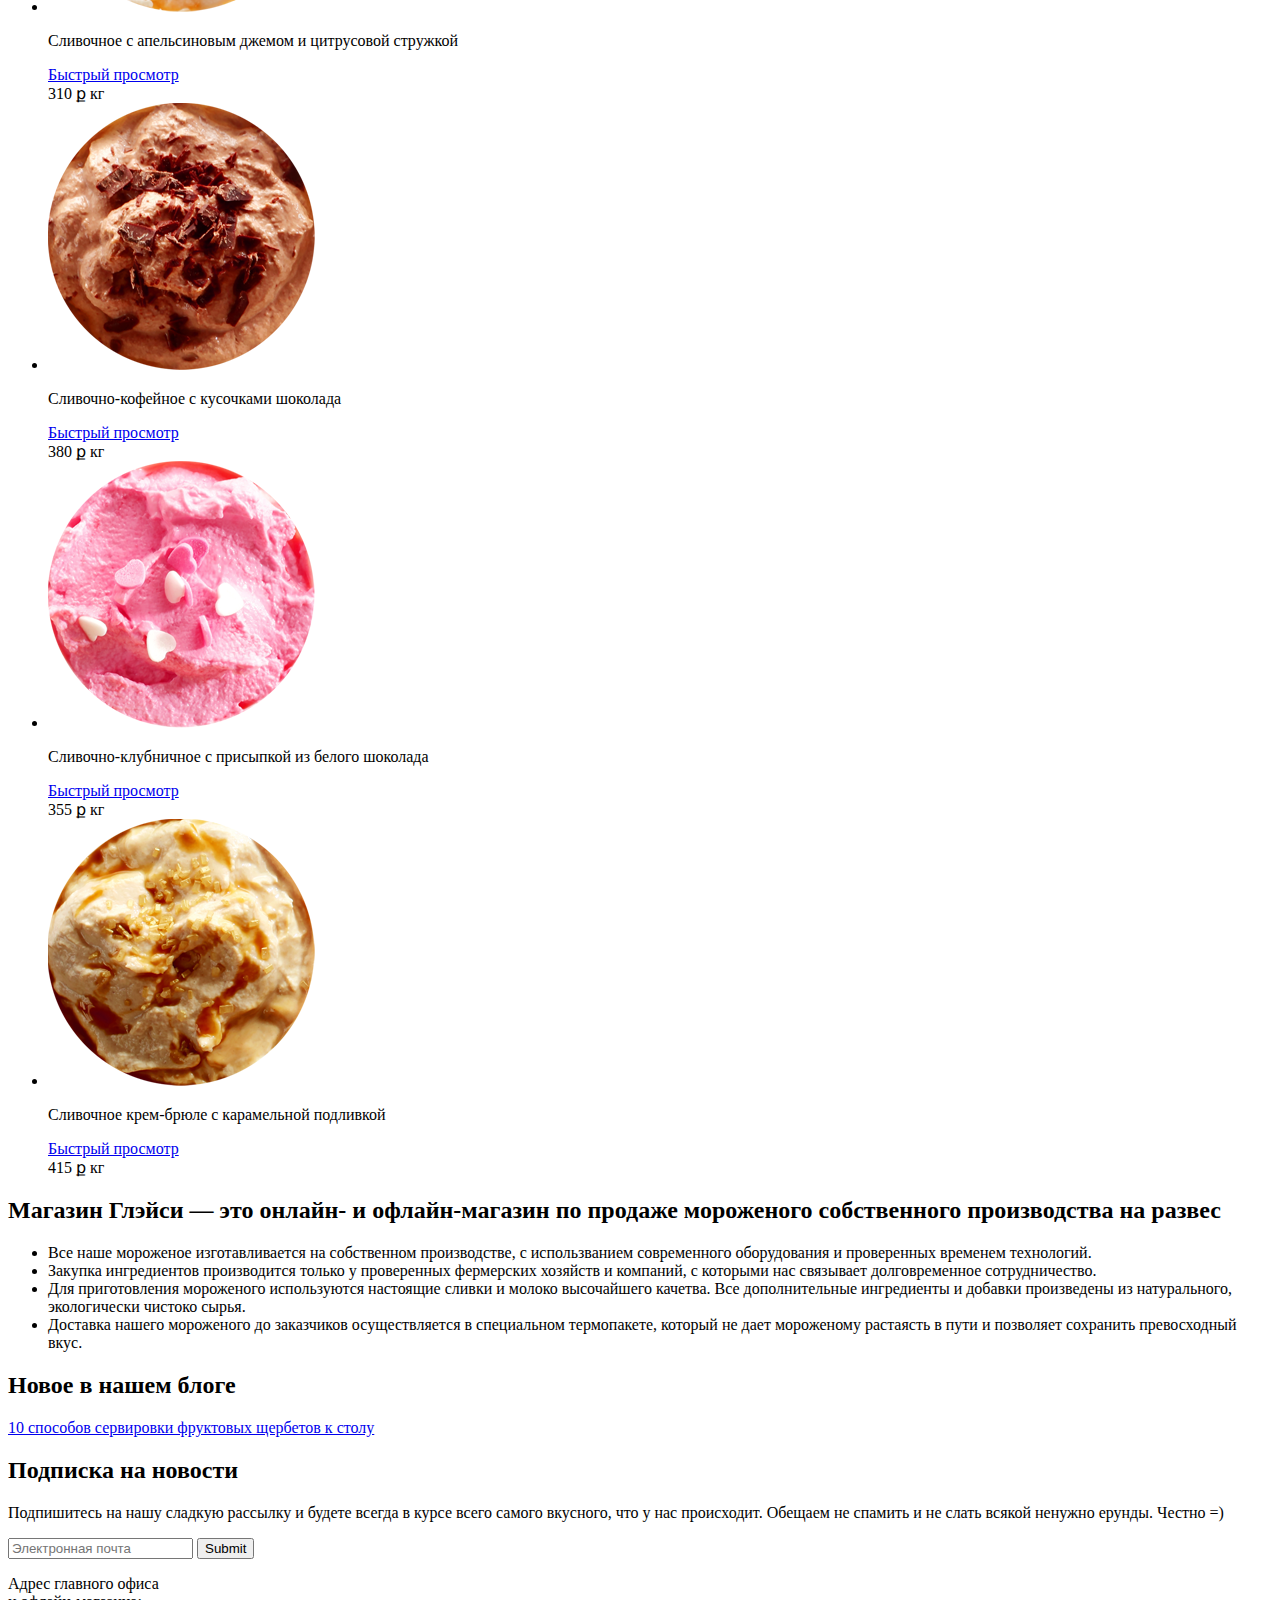
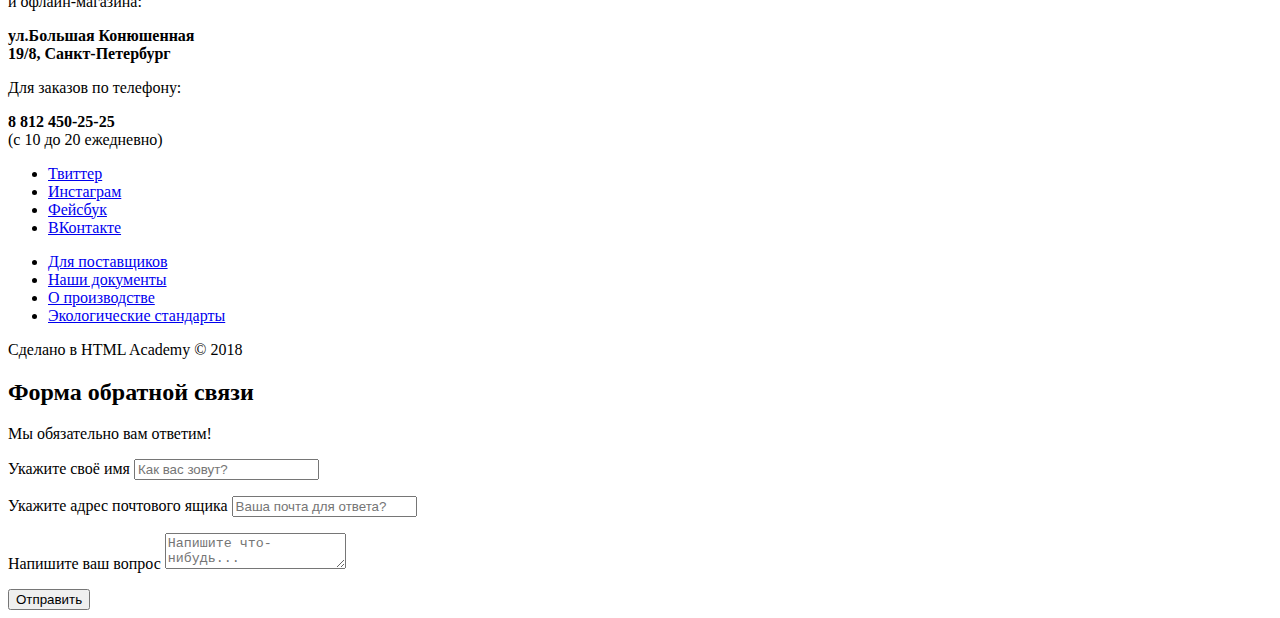
==== commit 0ff937d4: "разметка форм с учётом доступности" ====
--- a/index.html
+++ b/index.html
@@ -25,9 +25,42 @@
 				<li><a href="abotu.html" title="Информация о компании">О компании</a></li>
 			</ul>
 			<ul class="user-navigation">
-				<li><a href="search.html" title="Поиск по сайту">Поиск</a></li>
-				<li><a href="login.html" title="Вход в личный кабинет">Вход</a></li>
-				<li><a href="basket.html" title="Корзина покупок">Корзина</a></li>
+				<li>
+					<a href="search.html" title="Поиск по сайту">Поиск</a>
+					<section class="modal modal-search">
+						<h2 class="visually-hidden">Поиск по сайту</h2>
+						<form action="https://yandex.ru/search/" method="get" class="form-search">
+							<input type="text" name="text" placeholder="Что ищем?" required="required">
+							<input type="hidden" name="site" value="gllacy.ru">
+						</form>
+					</section>
+				</li>
+				<li>
+					<a href="login.html" title="Вход в личный кабинет">Вход</a>
+					<section class="modal modal-login">
+						<h2 class="visually-hidden">Вход в личный кабинет</h2>
+						<form action="https://echo.htmlacademy.ru/" method="get" class="form-login">
+							<p>
+								<label class="visually-hidden" for="user-login">Логин</label>
+								<input type="text" name="login" id="user-login" class="login-email" placeholder="Электронная почта">
+							</p>
+							<p>
+								<label class="visually-hidden" for="user-password">Пароль</label>
+								<input type="text" name="password" id="user-password"class="login-password" placeholder="Пароль">
+							</p>
+							<p>
+								<button type="submit" class="button-login">Войти</button>
+								<div class="login-links">
+									<a href="#">Забыли пароль?</a>
+									<a href="#">Новая регистрация</a>
+								</div>
+							</p>
+						</form>
+					</section>
+				</li>
+				<li>
+					<a href="basket.html" title="Корзина покупок">Корзина</a>
+				</li>
 			</ul>
 		</nav>
 		<div class="worktime-info">
@@ -166,35 +199,7 @@
 			Сделано в HTML Academy &copy; 2018
 		</div>
 	</footer>
-
-	<section class="modal modal-search">
-		<h2 class="visually-hidden">Поиск по сайту</h2>
-		<form action="http://echo.htmlacademy.ru/" method="get" class="form-search">
-			<input type="text" name="query" placeholder="Что ищем?" required="required">
-		</form>
-	</section>
-
-	<section class="modal modal-login">
-		<h2 class="visually-hidden">Вход в личный кабинет</h2>
-		<form action="https://echo.htmlacademy.ru/" method="get" class="form-login">
-			<p>
-				<label class="visually-hidden" for="user-login">Логин</label>
-				<input type="text" name="login" id="user-login" class="login-email" placeholder="Электронная почта">
-			</p>
-			<p>
-				<label class="visually-hidden" for="user-password">Пароль</label>
-				<input type="text" name="password" id="user-password"class="login-password" placeholder="Пароль">
-			</p>
-			<p>
-				<button type="submit" class="button-login">Войти</button>
-				<div class="login-links">
-					<a href="#">Забыли пароль?</a>
-					<a href="#">Новая регистрация</a>
-				</div>
-			</p>
-		</form>
-	</section>
-
+	<!-- POPUP: -->
 	<section class="modal modal-feedback">
 		<h2 class="visually-hidden">Форма обратной связи</h2>
 		<p>Мы обязательно вам ответим!</p>
@@ -214,6 +219,6 @@
 			<button class="button" type="submit">Отправить</button>
 		</form>
 	</section>
-
+	<!-- END POPUP -->
 </body>
 </html>
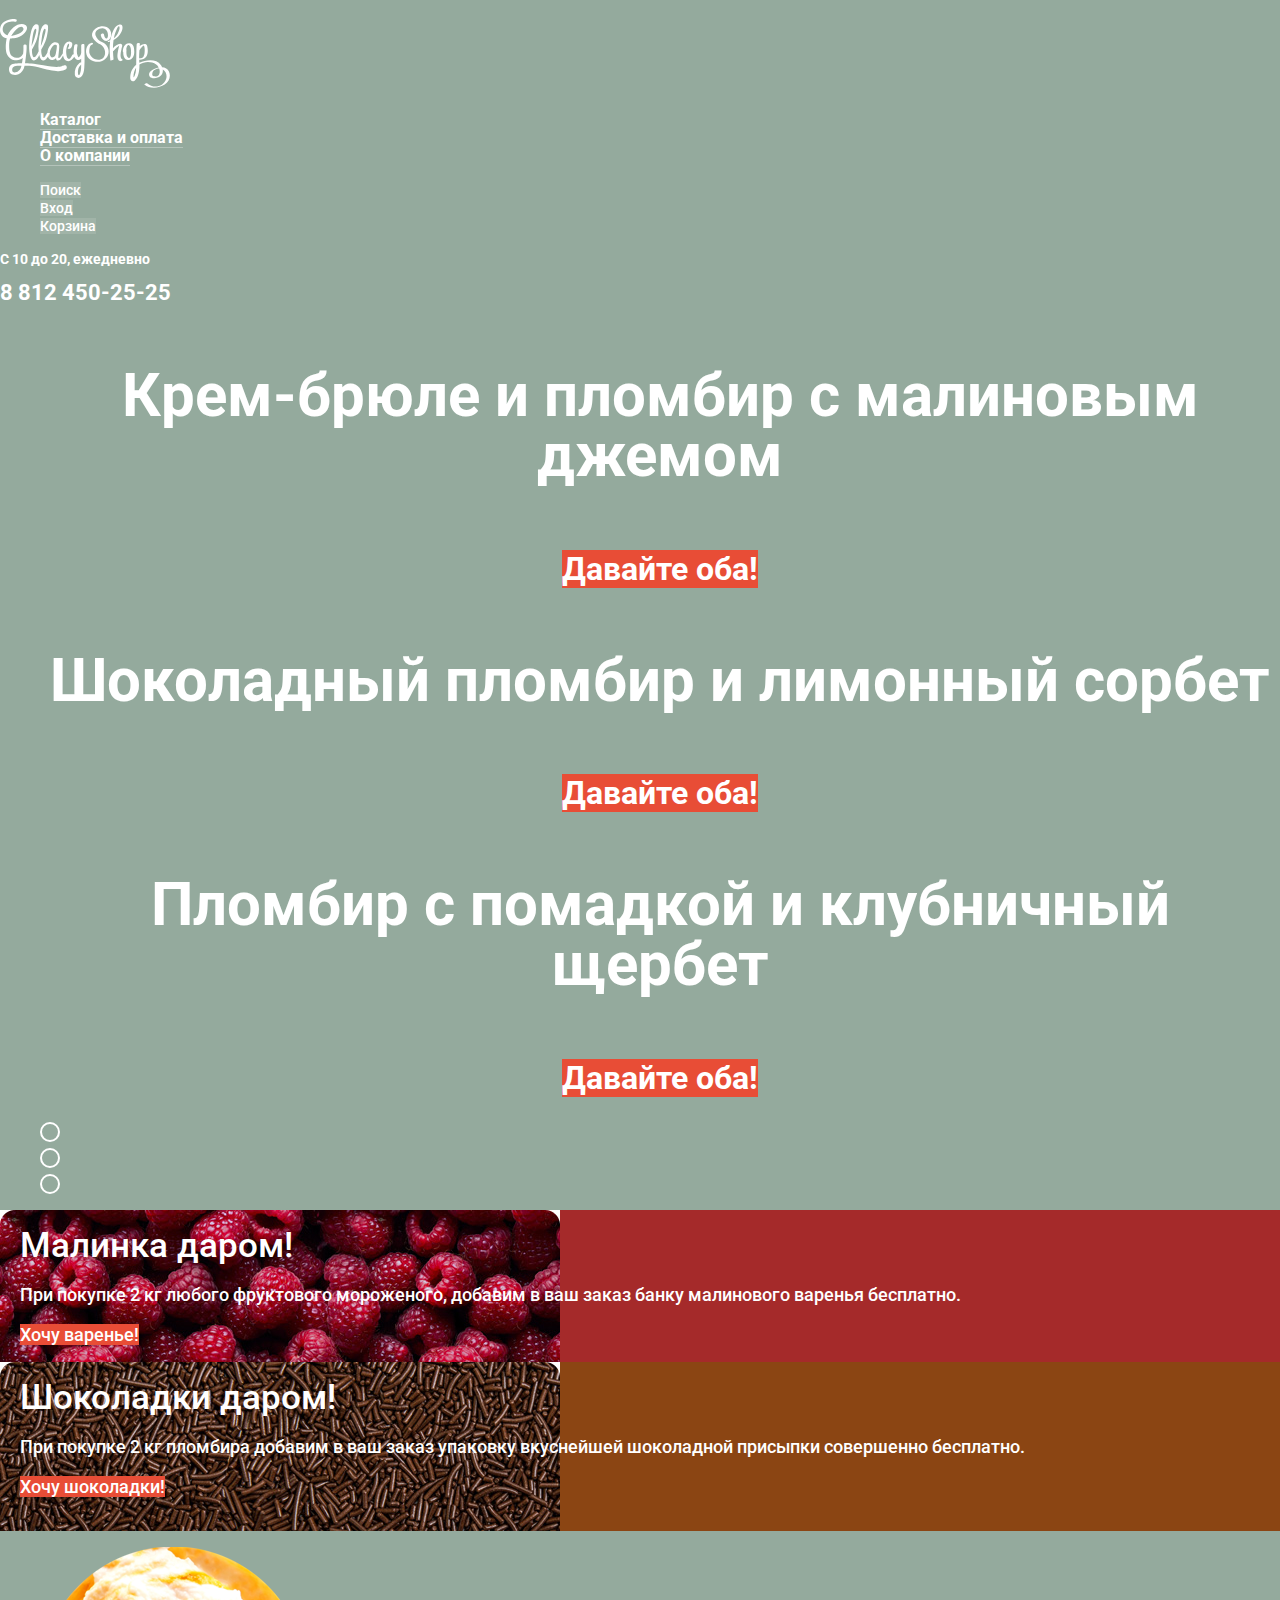
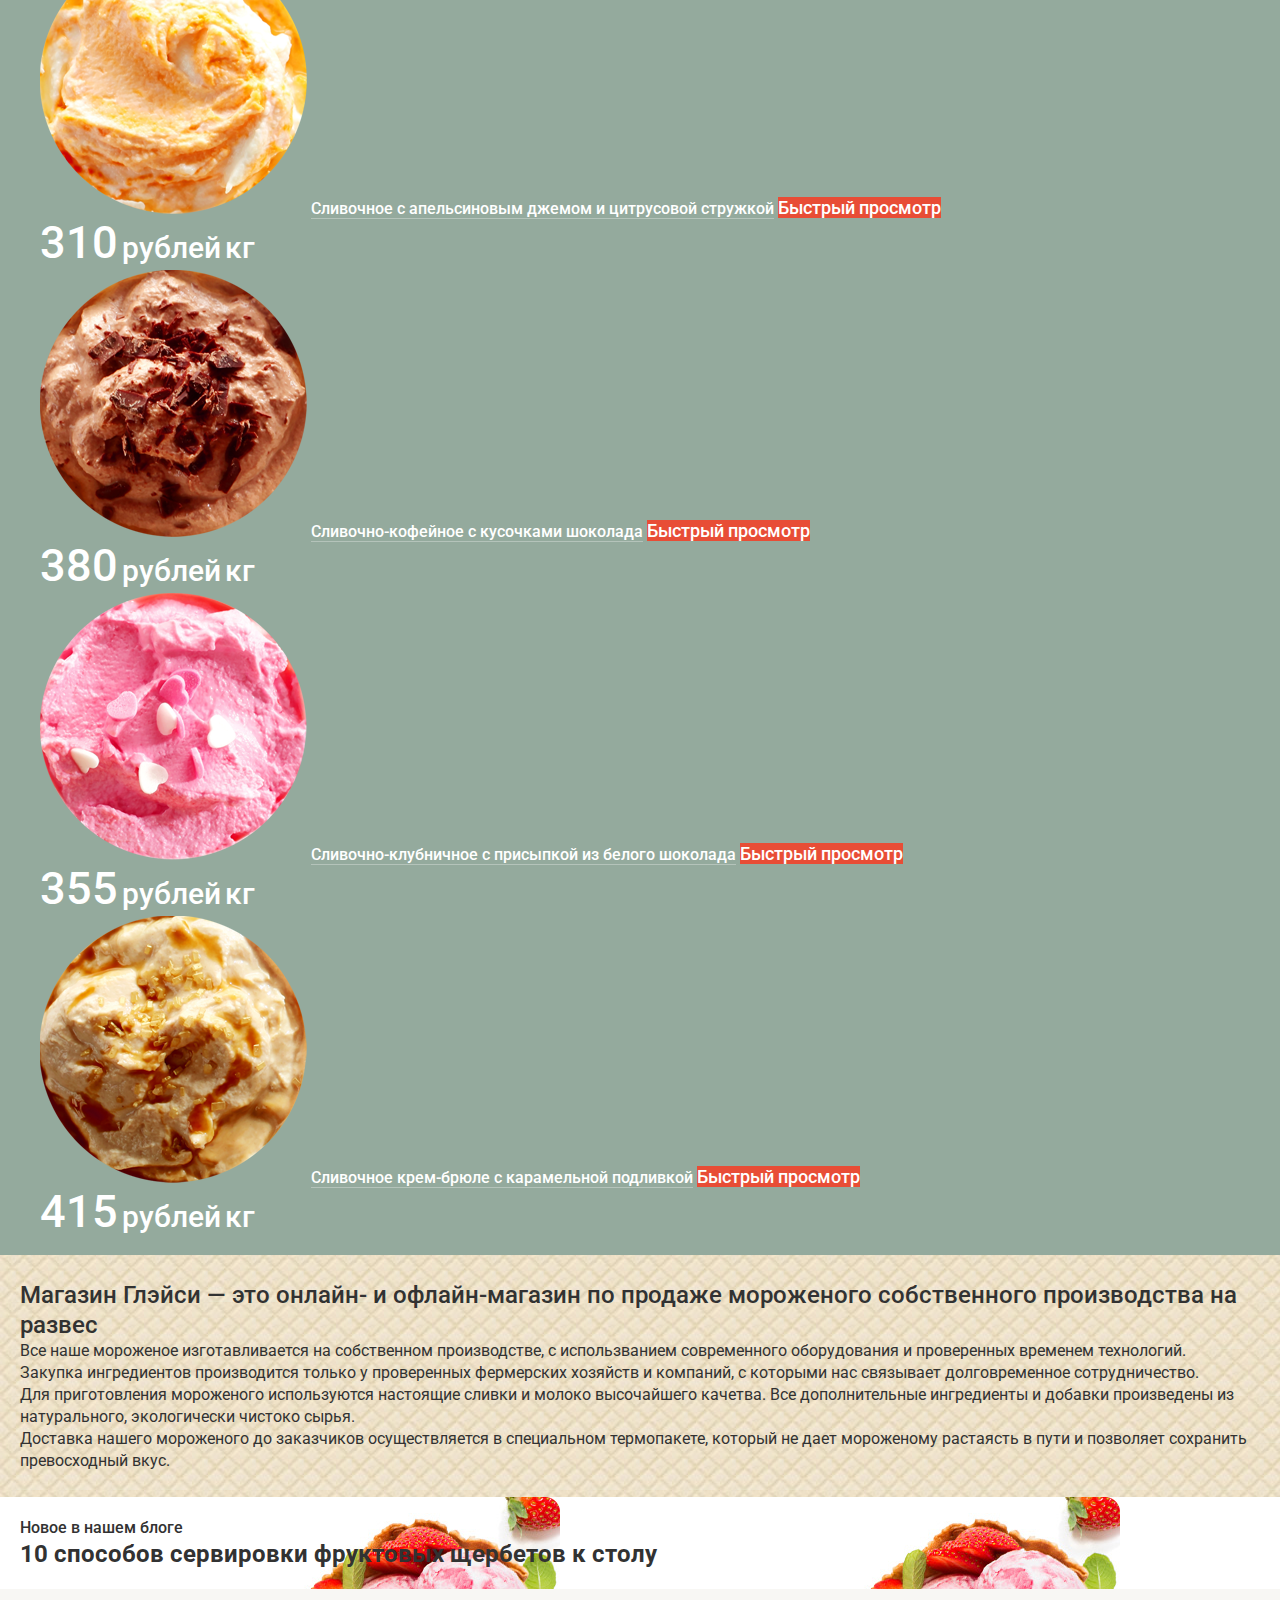
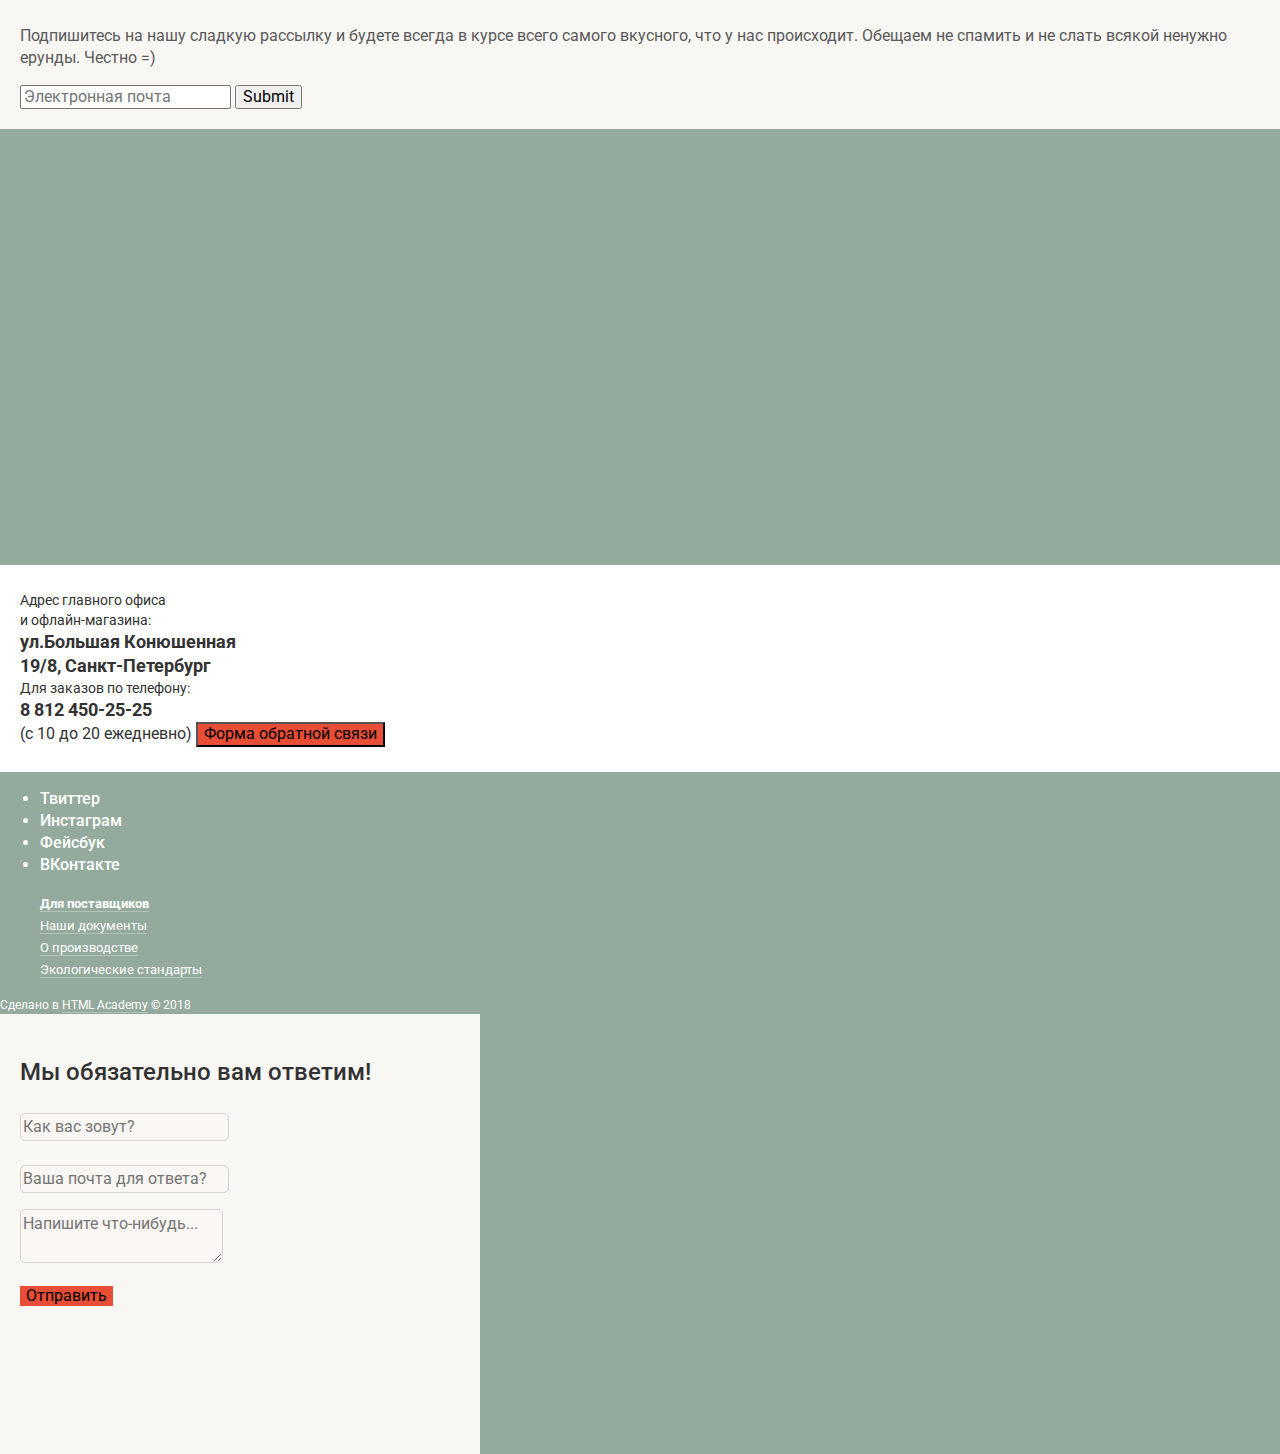
==== commit 90dad283: "базовая стилизация" ====
--- a/index.html
+++ b/index.html
@@ -3,6 +3,9 @@
 <head>
 	<meta charset="utf-8">
 	<title>HTML Academy: Глейси</title>
+	<link href="https://fonts.googleapis.com/css?family=Roboto:400,500,700&amp;subset=cyrillic" rel="stylesheet">
+	<link href="css/normalize.css" rel="stylesheet">
+	<link href="css/styles.css" rel="stylesheet">
 </head>
 <body>
 	<header class="main-header">
@@ -10,24 +13,26 @@
 			<p class="logo">
 				<img src="img/logo.svg" width="170" height="75" alt="Логотип Глейси">
 			</p>
-			<ul class="site-navigation">
+			<ul class="site-navigation interactive">
 				<li>
 					<a href="catalog.html" title="Каталог мороженого">Каталог</a>
-					<ul class="sub-menu">
-                    	<li><a href="#">Новинки</a></li>
-                    	<li><a href="#">Сливочное</a></li>
-                    	<li><a href="#">Щербеты</a></li>
-                    	<li><a href="#">Фруктовый лёд</a></li>
-                    	<li><a href="#">Мелорин</a></li>
-                	</ul>
+					<div class="sub-menu">
+						<ul>
+                    		<li><a href="#">Новинки</a></li>
+                    		<li><a href="#">Сливочное</a></li>
+                    		<li><a href="#">Щербеты</a></li>
+                    		<li><a href="#">Фруктовый лёд</a></li>
+                    		<li><a href="#">Мелорин</a></li>
+                		</ul>
+                	</div>
 				</li>
 				<li><a href="delvery.html" title="Информация о доставке и оплате">Доставка и оплата</a></li>
-				<li><a href="abotu.html" title="Информация о компании">О компании</a></li>
-			</ul>
-			<ul class="user-navigation">
+				<li><a href="about.html" title="Информация о компании">О компании</a></li>
+			</ul>
+			<ul class="user-navigation interactive">
 				<li>
 					<a href="search.html" title="Поиск по сайту">Поиск</a>
-					<section class="modal modal-search">
+					<section class="modal modal-search sub-menu">
 						<h2 class="visually-hidden">Поиск по сайту</h2>
 						<form action="https://yandex.ru/search/" method="get" class="form-search">
 							<input type="text" name="text" placeholder="Что ищем?" required="required">
@@ -37,7 +42,7 @@
 				</li>
 				<li>
 					<a href="login.html" title="Вход в личный кабинет">Вход</a>
-					<section class="modal modal-login">
+					<section class="modal modal-login sub-menu">
 						<h2 class="visually-hidden">Вход в личный кабинет</h2>
 						<form action="https://echo.htmlacademy.ru/" method="get" class="form-login">
 							<p>
@@ -68,7 +73,7 @@
 			<a class="phone" href="tel:+88124502525" title="Рабочий телефон">8 812 450-25-25</a>
 		</div>
 	</header>
-	<main class="container">
+	<main class="content">
 		<h1 class="visually-hidden">Интернет-магазин мороженого с доставкой «Глэйси»</h1>
 		<section class="slider">
 			<h2 class="visually-hidden">Двойные порции</h2>
@@ -86,15 +91,26 @@
 					<a href="#" class="slider-button" title="Заказать Пломбир с помадкой и клубничный щербет">Давайте оба!</a>
 				</li>
 			</ul>
-		</section>
-		<section class="promo">
-			<h2 class="visually-hidden">Промо-акции</h2>
-			<div class="promo-left">
+			<ul class="slides-switches">
+				<li class="slide-radio">
+					<button type="button" class="slide-btn" id="slide-btn-1">Первый слайд</button>
+				</li>
+				<li class="slide-radio">
+					<button type="button" class="slide-btn" id="slide-btn-2">Второй слайд</button>
+				</li>
+				<li class="slide-radio">
+					<button type="button" class="slide-btn" id="slide-btn-3">Третий слайд</button>
+				</li>
+			</ul>
+		</section>
+		<section class="actions">
+			<h2 class="visually-hidden">Акции</h2>
+			<div class="actions-raspberry">
 				<h3>Малинка даром!</h3>
 				<p>При покупке 2 кг любого фруктового мороженого, добавим в ваш заказ банку малинового варенья бесплатно.</p>
 				<a href="#" class="button" title="Заказать фруктовое мороженое с малиновым вареньем">Хочу варенье!</a>
 			</div>
-			<div class="promo-right">
+			<div class="actions-chocolate">
 				<h3>Шоколадки даром!</h3>
 				<p>При покупке 2 кг пломбира добавим в ваш заказ упаковку вкуснейшей шоколадной присыпки совершенно бесплатно.<p>
 				<a href="#" class="button" title="Заказать пломбира с шоколадной присыпкой">Хочу шоколадки!</a>
@@ -104,42 +120,42 @@
 			<h2 class="visually-hidden">Хиты продаж</h2>
 			<ul class="hits-list">
 				<li>
-					<a href="#" title="Мороженое"><img src="img/cream-1.png" alt="Мороженое" width="267" height="267"></a>
-					<p>Сливочное с апельсиновым джемом и цитрусовой стружкой</p>
+					<img src="img/cream-1.png" alt="Мороженое" width="267" height="267">
+					<a href="#" class="description" title="Мороженое">Сливочное с апельсиновым джемом и цитрусовой стружкой</a>
 					<a href="#" class="invisible-link" title="Просмотр выбранной позиции">Быстрый просмотр</a>
 					<div class="price">
 						<span class="price-value">310</span>
-						<span class="currency">ք</span>
-						<span class="weight">кг</span>
-					</div>
-				</li>
-				<li>
-					<a href="#" title="Мороженое"><img src="img/cream-2.png" alt="Мороженое" width="267" height="267"></a>
-					<p>Сливочно-кофейное с кусочками шоколада</p>
+						<span class="currency">рублей</span>
+						<span class="weight">кг</span>
+					</div>
+				</li>
+				<li>
+					<img src="img/cream-2.png" alt="Мороженое" width="267" height="267">
+					<a href="#" class="description" title="Мороженое">Сливочно-кофейное с кусочками шоколада</a>
 					<a href="#" class="invisible-link" title="Просмотр выбранной позиции">Быстрый просмотр</a>
 					<div class="price">
 						<span class="price-value">380</span>
-						<span class="currency">ք</span>
-						<span class="weight">кг</span>
-					</div>
-				</li>
-				<li>
-					<a href="#" title="Мороженое"><img src="img/cream-3.png" alt="Мороженое" width="267" height="267"></a>
-					<p>Сливочно-клубничное с присыпкой из белого шоколада</p>
+						<span class="currency">рублей</span>
+						<span class="weight">кг</span>
+					</div>
+				</li>
+				<li>
+					<img src="img/cream-3.png" alt="Мороженое" width="267" height="267">
+					<a href="#" class="description" title="Мороженое">Сливочно-клубничное с присыпкой из белого шоколада</a>
 					<a href="#" class="invisible-link" title="Просмотр выбранной позиции">Быстрый просмотр</a>
 					<div class="price">
 						<span class="price-value">355</span>
-						<span class="currency">ք</span>
-						<span class="weight">кг</span>
-					</div>
-				</li>
-				<li>
-					<a href="#" title="Мороженое"><img src="img/cream-4.png" alt="Мороженое" width="267" height="267"></a>
-					<p>Сливочное крем-брюле с карамельной подливкой</p>
+						<span class="currency">рублей</span>
+						<span class="weight">кг</span>
+					</div>
+				</li>
+				<li>
+					<img src="img/cream-4.png" alt="Мороженое" width="267" height="267">
+					<a href="#" class="description" title="Мороженое">Сливочное крем-брюле с карамельной подливкой</a>
 					<a href="#" class="invisible-link" title="Просмотр выбранной позиции">Быстрый просмотр</a>
 					<div class="price">
 						<span class="price-value">415</span>
-						<span class="currency">ք</span>
+						<span class="currency">рублей</span>
 						<span class="weight">кг</span>
 					</div>
 				</li>
@@ -167,6 +183,7 @@
 			</form>
 		</section>
 		<section class="map">
+			<iframe src="https://yandex.ru/map-widget/v1/-/CBuuR-sj1C" width="100%" height="430" frameborder="0" allowfullscreen="true"></iframe>
 			<div class="map-contacts">
 				<p>Адрес главного офиса<br>
 				и офлайн-магазина:</p>
@@ -175,6 +192,7 @@
 				<p>Для заказов по телефону:</p>
 				<b>8 812 450-25-25</b><br>
 				(с 10 до 20 ежедневно)
+				<button type="button" class="button">Форма обратной связи</button>
 			</div>
 		</section>
 	</main>
@@ -196,7 +214,7 @@
 			</ul>
 		</div>
 		<div class="footer-copyright">
-			Сделано в HTML Academy &copy; 2018
+			Сделано в <a href="https://htmlacademy.ru/">HTML Academy</a> &copy; 2018
 		</div>
 	</footer>
 	<!-- POPUP: -->
@@ -209,11 +227,11 @@
 				<input id="feedback-name" type="text" class="feedback-name" name="username" placeholder="Как вас зовут?">
 			</p>
 			<p>
-				<label for="feedback-email" class="visually-hidden">Укажите адрес почтового ящика</label>
+				<label for="feedback-email" class="visually-hidden">Укажите свой email</label>
 				<input id="feedback-email" type="text" class="feedback-email" name="usermail" placeholder="Ваша почта для ответа?">
 			</p>
 			<p>
-				<label for="feedback-text" class="visually-hidden">Напишите ваш вопрос</label>
+				<label for="feedback-text" class="visually-hidden">Напишите свой вопрос</label>
 				<textarea id="feedback-text" class="feedback-text" name="usertext" placeholder="Напишите что-нибудь..."></textarea>
 			</p>
 			<button class="button" type="submit">Отправить</button>
--- a/css/styles.css
+++ b/css/styles.css
@@ -0,0 +1,320 @@
+html {
+	box-sizing: border-box;
+}
+*, *::before, *::after {
+	box-sizing: inherit;
+}
+body {
+	margin: 0;
+	padding: 0;
+	font-family: 'Roboto', Arial, sans-serif;
+	font-size: 16px;
+	line-height: 22px;
+	font-weight: 400;
+	color: #ffffff;
+	background-color: #94aa9d;
+}
+a {
+	text-decoration: none;
+	color: #ffffff;
+	font-weight: 500;
+	font-size: 16px;
+	line-height: 18px;
+}
+a:hover,
+a:focus {
+	color: #ffbc9e;
+}
+
+.visually-hidden {
+	position: absolute;
+	width: 1px;
+	height: 1px;
+	margin: -1px;
+	border: 0;
+	padding: 0;
+	clip: rect(0 0 0 0);
+	overflow: hidden;
+}
+.sub-menu {
+	display:none;
+}
+.sub-menu a {
+	color: #323232;
+}
+/* спец.правило для ДОСТУПНОСТИ подменю с клавиатуры: */
+.interactive>li:hover .sub-menu,
+.interactive>li:focus-within .sub-menu{
+	display:block;
+}
+.main-navigation {
+	font-size: 16px;
+	line-height: 18px;
+}
+.site-navigation,
+.user-navigation {
+	list-style: none;
+}
+.site-navigation a,
+.user-navigation a {
+	text-decoration: none;
+}
+.site-navigation a {
+	font-weight: 700;
+	border-bottom: 1px solid rgba(255,255,255,0.3);
+}
+.user-navigation a {
+	font-size: 14px;
+	line-height: 16px;
+	border-bottom: none;
+	background-color: rgba(255,255,255,0.12);
+}
+.site-navigation a:hover,
+.site-navigation a:focus,
+.user-navigation a:hover,
+.user-navigation a:focus {
+	color: #333333;
+	background-color: #f7f6f3;
+}
+.worktime {
+	font-weight: 700;
+	font-size: 14px;
+	line-height: 16px;
+}
+.phone {
+	font-weight: 700;
+	font-size: 22px;
+	line-height: 24px;
+	text-decoration: none;
+}
+.breadcrumbs a::after {
+	content: " » ";
+}
+.basket-list .order-button {
+	background-color: #e84d36;
+}
+.slider-list, .slides-switches {
+	list-style: none;
+}
+.slider-list li {
+	text-align: center;
+}
+.slider-list p {
+	font-weight: 700;
+	font-size: 60px;
+	line-height: 60.35px;
+}
+.slider-list a {
+	font-weight: 700;
+	font-size: 32px;
+	line-height: 44px;
+	text-decoration: none;
+	background-color: #e84d36;
+}
+.slide-btn {
+	background-color: inherit;
+	font-size: 0;
+	width: 20px;
+	height: 20px;
+	border-radius: 50%;
+	border: 2px solid white;
+}
+.slide-btn:focus {
+	background-color: #ffffff;
+}
+.actions>div {
+	padding: 15px 20px;
+}
+.actions h3 {
+	margin: 0;
+	padding: 0;
+	font-weight: 500;
+	font-size: 35px;
+	line-height: 41px;
+}
+.actions p,
+.actions a {
+	font-weight: 500;
+	font-size: 18px;
+	line-height: 22px;
+}
+.actions .button {
+	text-decoration: none;
+	background-color: #e84d36;
+}
+.actions-raspberry {
+	background-color: brown;
+	background-image: url("../img/bg-raspberry.jpg");
+	background-repeat: no-repeat;
+}
+.actions-chocolate {
+	background-color: saddlebrown;
+	background-image: url("../img/bg-chocolate.jpg");
+	background-repeat: no-repeat;
+}
+.hits-list {
+	list-style: none;
+}
+.description {
+	font-weight: 500;
+	font-size: 16px;
+	line-height: 22px;
+	text-decoration: none;
+	border-bottom: 1px solid rgba(255,255,255,0.3);
+}
+.invisible-link {
+	text-decoration: none;
+	background-color: #e84d36;
+	font-weight: 500;
+	font-size: 18px;
+	line-height: 24px;
+}
+.price-value {
+	font-weight: 500;
+	font-size: 45px;
+	line-height: 45px;
+}
+.currency, .weight {
+	font-weight: 500;
+	font-size: 30px;
+	line-height: 45px;
+}
+.about {
+	color: #323232;
+	background-color: #f3e9d7;
+	background-image: url("../img/bg-waffle.jpg");
+	padding: 25px 20px;
+}
+.about h2 {
+	margin: 0;
+	font-weight: 500;
+	font-size: 24px;
+	line-height: 30px;
+}
+.about-list {
+	list-style: none;
+	margin: 0;
+	padding: 0;
+}
+.about-list li {
+	font-weight: 400;
+	font-size: 16px;
+	line-height: 22px;
+}
+.blog-news {
+	background-color: #ffffff;
+	background-image: url("../img/bg-strawberry.jpg");
+	padding: 20px;
+}
+.blog-news h2 {
+	margin: 0;
+	color: #323232;
+	font-weight: 500;
+	font-size: 16px;
+	line-height: 22px;	
+}
+.blog-news a {
+	color: #323232;
+	font-weight: 700;
+	font-size: 24px;
+	line-height: 30px;
+}
+.mail-request {
+	background-color: #f8f7f4;
+	padding: 20px;
+}
+.mail-request p {
+	color: #5a5a5a;
+	font-weight: 400;
+	font-size: 16px;
+	line-height: 22px;
+}
+.map {
+	position: relative;
+}
+.map-contacts {
+	/* position: absolute;
+	top: 60px;
+	right: 30px;
+	width: 300px;
+	height: 300px; */
+	background-color: #ffffff;
+	color: #323232;
+	padding: 25px 20px;
+}
+.map-contacts .button {
+	background-color: #e84d36;
+}
+.map-contacts p {
+	margin: 0;
+	font-weight: 400;
+	font-size: 14px;
+	line-height: 20px;
+}
+.map-contacts b {
+	color: #323232;
+	font-weight: 700;
+	font-size: 18px;
+	line-height: 24px;
+}
+.footer-links-list {
+	list-style: none;
+}
+.footer-links-list a {
+	font-weight: 400;
+	font-size: 13px;
+	line-height: 18px;
+	text-decoration: none;
+	border-bottom: 1px solid rgba(255,255,255,0.3);
+}
+.footer-links-list li:first-child a {
+	font-weight: 700;
+}
+.footer-copyright {
+	font-weight: 400;
+	font-size: 12px;
+	line-height: 18px;
+}
+.footer-copyright a {
+	font-weight: 400;
+	font-size: 12px;
+	line-height: 18px;
+	text-decoration: none;
+	border-bottom: 1px solid rgba(255,255,255,0.3);
+}
+.modal {
+	background-color: #f8f7f4;
+	color: #323232;
+}
+.modal-feedback {
+	width: 480px;
+	height: 440px;
+	padding: 20px;
+}
+.modal-feedback p:first-of-type {
+	font-weight: 500;
+	font-size: 24px;
+	line-height: 28px;
+}
+.form-feedback  input[type="text"],
+.form-feedback  textarea {
+	font-weight: 400;
+	font-size: 16px;
+	line-height: 24px;
+  	color: #323232;
+  	background-color: #f9f6f3;
+  	border: 1px solid #d3d3d2;
+  	border-radius: 5px;
+}
+.form-feedback  input[type="text"]:hover,
+.form-feedback  textarea:hover {
+	border: 2px solid #d3d3d2;
+}
+.form-feedback  input[type="text"]:focus,
+.form-feedback  textarea:focus {
+	border: 2px solid #8fbdec;
+}
+.form-feedback .button {
+	background-color:	#e84d36;
+	border: none;
+}
